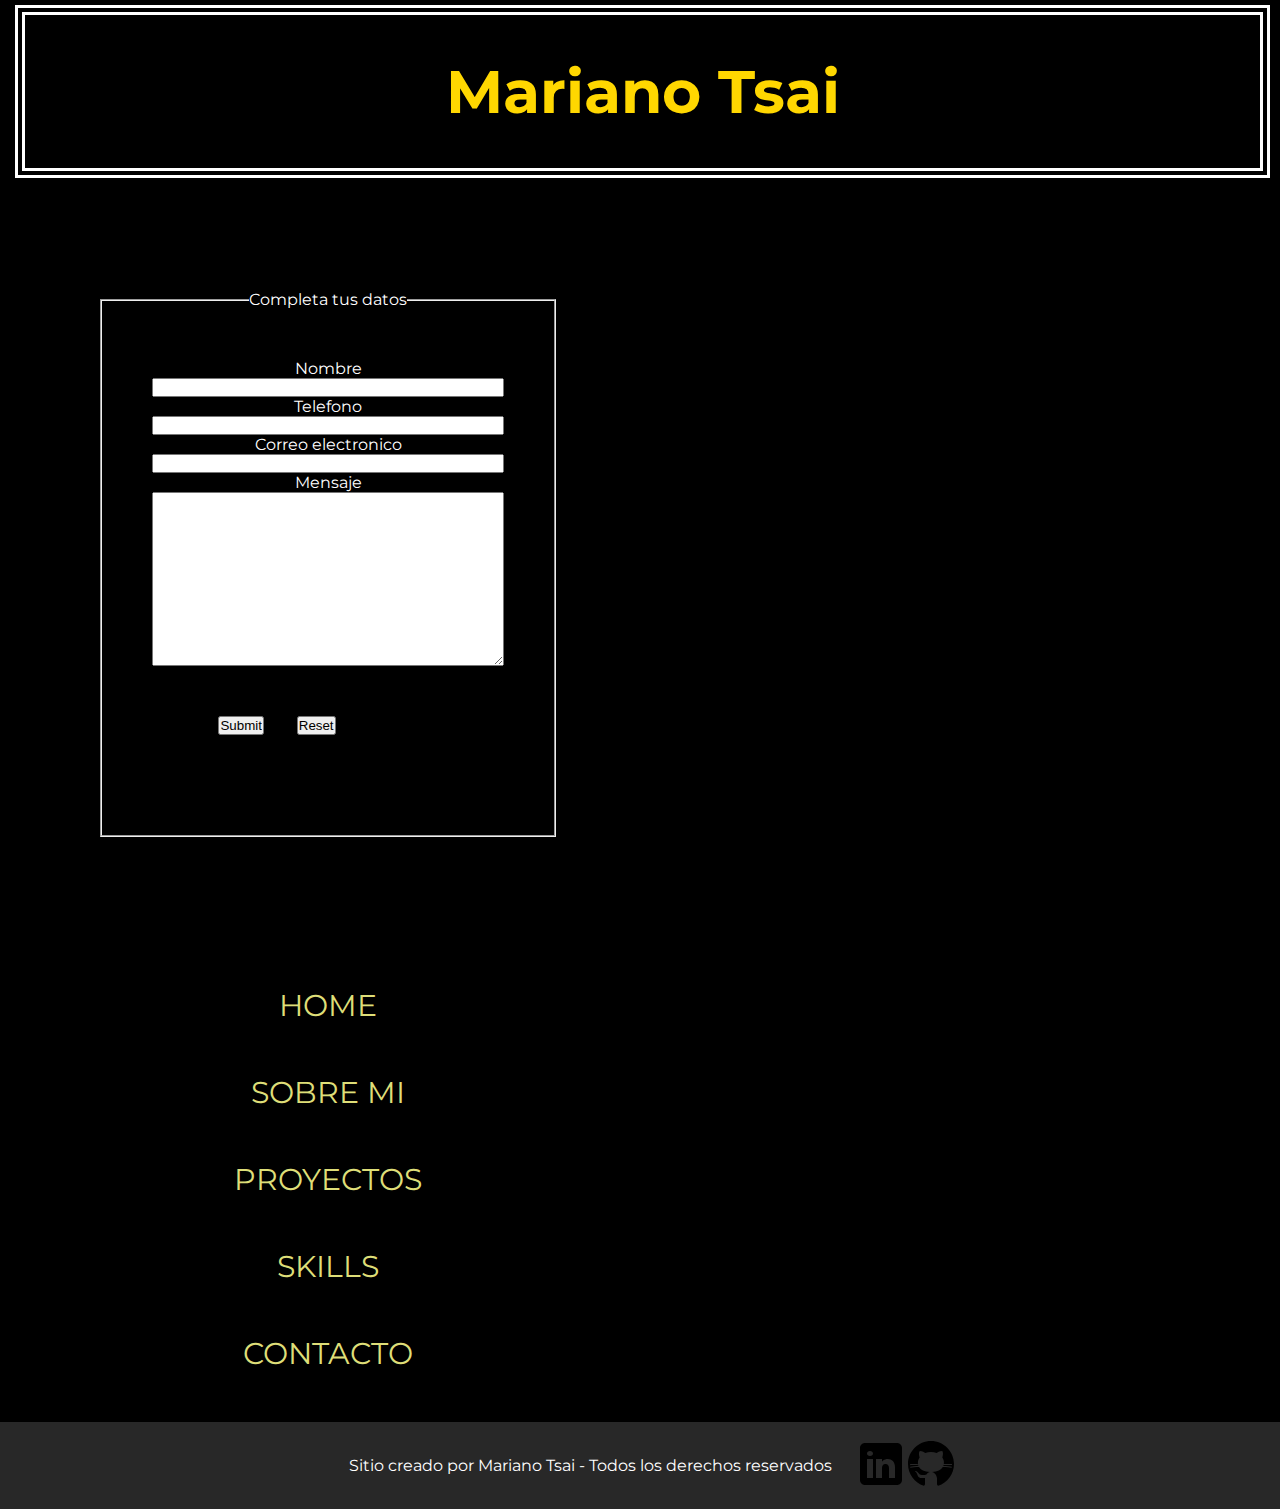
==== section/contacto.html @ 2054f25d "Subida proyecto portfolio" ====
<!DOCTYPE html>
<html lang="es">

<head>
    <meta charset="UTF-8" />
    <meta http-equiv="X-UA-Compatible" content="IE=edge" />
    <meta name="viewport" content="width=device-width, initial-scale=1.0" />
    <title>Portfolio Mariano Tsai</title>
    <link rel="stylesheet" href="../css/style.css" />
</head>

<body>
    <a href="../index.html"><h1>Mariano Tsai</h1></a>
    <header>
        <div class="grids">
        <form>
            <fieldset class="formulario">
                <legend>Completa tus datos</legend>
                <label for="nombre">Nombre </label> 
                <input type="text" id="nombre"> 
                <label for="telefono">Telefono</label>
                <input type="number" id="number">
                <label for="">Correo electronico</label>
                <input type="email">
                <label for="Mensaje">Mensaje</label>
                <textarea type="text" id="text"></textarea>
                <div class ="formularioBttn">
                    <input type="submit">
                    <input type="reset">
                </div>
            </fieldset>
        </form>
        <nav>
            <ul>
                <li>
                    <a href="../index.html">HOME</a>
                </li>

                <li>
                    <a href="sobreMi.html">SOBRE MI</a>
                </li>

                <li>
                    <a href="proyectos.html">PROYECTOS</a>
                </li>

                <li>
                    <a href="skills.html">SKILLS</a>
                </li>

                <li>
                    <a href="contacto.html">CONTACTO </a>
                </li>
            </ul>
        </nav>
    </header>
    <footer>
        <div class="redes">
            <p>Sitio creado por Mariano Tsai - Todos los derechos reservados</p>
            <a href="https://www.linkedin.com/in/marianotsai/"><img src="../img/linkedin.svg" alt="linkedin" /></a>
            <a href="https://github.com/tsaicruz"><img src="../img/github.svg" alt="github" /></a>
        </div>
    </footer>
</body>

</html>
---- css/style.css ----
@import url('https://fonts.googleapis.com/css2?family=Montserrat:wght@100&display=swap');

* {
  margin: 0;
  padding: 0;
}

body {
  background-color: black;
  font-family: 'Montserrat', sans-serif;

}

.h1{
  grid-area: h1;
  
}

nav{
  grid-area: nav;
}

.imagen{
  grid-area: imagen1;
}

footer{
  grid-area: footer;
}


.grids{
  background-color: black;
  display: grid;
  text-align: center;
  grid-template-columns: 1fr;
  grid-template-areas:
  "h1"
  "imagen1"
  "nav"
  "footer" ; 
}

h1{
  background-color: black;
  color: rgb(255, 255, 255);
  padding: 1.5em;
  font-size: 3em;
  border: 1px double white;
}

a{
 color: white;
 list-style-type: none;
 text-decoration: none;

}
p {
  color: white;
  padding: 1.5em;
  text-align: center;
}

footer{
  padding:0;
  background-color: rgba(66, 66, 66, 0.666);
}

.parrafofooter{
  color: black;
  font-weight: bolder;
}

.redes{
  display: flex;
  flex-direction: column;
  justify-content: center;
  align-items: center;
}

.foto1{ 
  height: 200px;
  width: 300px;
}

.foto2{ 
  height: 200px;
  width: 300px;
}

.foto3{ 
  height: 200px;
  width: 300px;
}

.foto4{ 
  height: 200px;
  width: 300px;
}

.foto5{ 
  height: 200px;
  width: 300px;
}


.fotos {
  display: grid;
  grid-template-columns: 1fr;
  text-align: center;
  padding: 10px;
}

.navproyectos{
  text-align: center;
}

.formulario {
  display: flex;
  flex-direction: column;
  align-items:center;
}

legend{
  color: white;
}


.formularioBttn {

  width: 150px;
  display: flex;
  flex-direction: row;
  align-items: center;
  justify-content: space-around;
  padding: 50px;

}
label{
  color: white;
}

#text {
  min-width: 166px;
  max-width: 170px;
  min-height: 172px;

} 

@media (min-width:500px){

  footer { 
    display: grid;
    grid-template-columns: 2fr;

  }

  .redes{
    display: flex;
    flex-direction: row;
    justify-content: center;
    align-items: center;
  }

}



@media (min-width:1000px) {

  .grids {
    display: grid;
    grid-template-columns: 1fr 1fr;
    
  }


  h1 {
  color: gold;
  text-align: center;
  padding: 40px;
  margin: 5px 10px 12px 15px;
  border: 10px double white;
  font-size: 60px;}

  

header {
  color: goldenrod;
  display: flex;
  justify-content: space-around;
  flex-direction: row-reverse;
  align-items: center;
}

li {
  list-style-type: none;
  margin: 50px;
}

a {
  text-decoration: none;
  color: rgb(222, 222, 120);
}

footer {
  color: rgb(222, 222, 120);
  background-color: rgba(128, 128, 128, 0.313);
  padding: 10px;
  margin-bottom: 0;
  /* margin boottom simepre 0 */
}

p {
  color: white;

}

.row {
  display: flex;
  flex-direction: row;
  align-items: center;
  justify-content: space-evenly;
  padding: 60px;
}

.col {
  padding: 10px;
}

.redes {
  display: flex;
  flex-direction: row;
  justify-content: center;
  align-items: center;
}


.logos {
  display: flex;
  flex-direction: row;
  justify-content: space-around;
  width: 500px;
  height: 400px;
  margin: 100px;
  padding: 100px;

}

fieldset {
  color: white;
  padding: 50px;
}

.formulario {
  display: flex;
  flex-direction: column;
  align-items: stretch;
}

.formularioBttn {

  width: 150px;
  display: flex;
  flex-direction: row;
  align-items: center;
  justify-content: space-around;
  padding: 50px;
}

form {
  padding: 100px;
}


nav {
  font-size: 30px;
}

.fotos {
  display: flex;
  flex-direction: row;
  flex-wrap: wrap;
  justify-content: space-around;
  width: 1200px;
  margin: 100px;
  font-size: 20px;
  padding-bottom: 100px;
}

#text {
  min-width: 350px;
  max-width: 350px;
  min-height: 172px;

} 






}
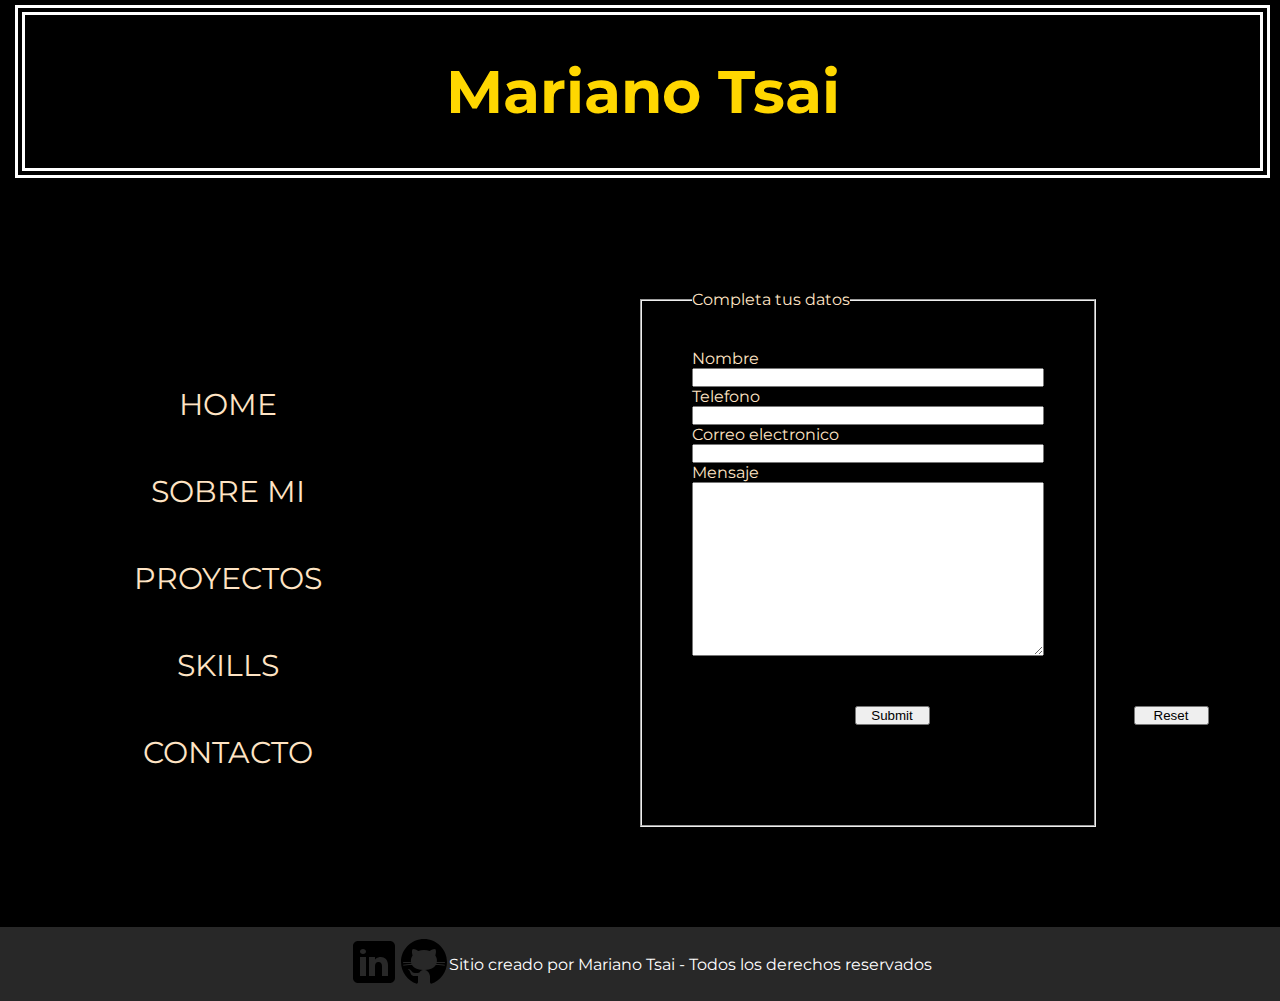
==== commit e486816a: "Proyecto completo" ====
--- a/section/contacto.html
+++ b/section/contacto.html
@@ -5,14 +5,13 @@
     <meta charset="UTF-8" />
     <meta http-equiv="X-UA-Compatible" content="IE=edge" />
     <meta name="viewport" content="width=device-width, initial-scale=1.0" />
-    <title>Portfolio Mariano Tsai</title>
+    <title>Portfolio Mariano Tsai</title>    
     <link rel="stylesheet" href="../css/style.css" />
 </head>
 
 <body>
     <a href="../index.html"><h1>Mariano Tsai</h1></a>
-    <header>
-        <div class="grids">
+    <header>       
         <form>
             <fieldset class="formulario">
                 <legend>Completa tus datos</legend>
@@ -21,17 +20,16 @@
                 <label for="telefono">Telefono</label>
                 <input type="number" id="number">
                 <label for="">Correo electronico</label>
-                <input type="email">
+                <input type="email" id="email">
                 <label for="Mensaje">Mensaje</label>
                 <textarea type="text" id="text"></textarea>
                 <div class ="formularioBttn">
-                    <input type="submit">
-                    <input type="reset">
-                </div>
+                    <input type="submit" id="sub">
+                    <input type="reset" id="res">             
             </fieldset>
         </form>
         <nav>
-            <ul>
+            <ul class="list-unstyled">
                 <li>
                     <a href="../index.html">HOME</a>
                 </li>
@@ -56,9 +54,9 @@
     </header>
     <footer>
         <div class="redes">
-            <p>Sitio creado por Mariano Tsai - Todos los derechos reservados</p>
             <a href="https://www.linkedin.com/in/marianotsai/"><img src="../img/linkedin.svg" alt="linkedin" /></a>
             <a href="https://github.com/tsaicruz"><img src="../img/github.svg" alt="github" /></a>
+            <p>Sitio creado por Mariano Tsai - Todos los derechos reservados</p>
         </div>
     </footer>
 </body>
--- a/css/style.css
+++ b/css/style.css
@@ -8,172 +8,250 @@
 body {
   background-color: black;
   font-family: 'Montserrat', sans-serif;
-
-}
-
-.h1{
-  grid-area: h1;
-  
+  display: flex;
+  flex-direction: column;
+  min-height: 100vh;
+}
+
+header{
+  display: flex;
+  flex-direction: column;
+  justify-content: center;
+}
+
+h1{
+  display: flex;
+  justify-content: center;
+  border: 1px double white;
+  color: bisque;
+  
+}
+
+nav ul li a{
+  list-style-type: none;
+  color: bisque;
+  text-decoration: none;
+  display: flex;
+  justify-content: center;
+}
+
+footer {
+  color: bisque;
+  background-color: gray;
+  padding: 1em;
+  margin-bottom: 0%;
+  margin-top: 1.5em;
+}
+
+
+.imagen1 {
+  width: 100%;
+  height: 100%;
+  display: grid;
+  justify-content: center;
+}
+
+/* Declaro nombre de las areas para la grilla del index */
+
+header {
+  grid-area: header;
 }
 
 nav{
   grid-area: nav;
 }
 
-.imagen{
-  grid-area: imagen1;
-}
-
 footer{
   grid-area: footer;
 }
 
-
-.grids{
+.grids {
+  grid-template-areas: 
+  "header"
+  "nav"
+  "footer";
+}
+
+/* Propiedades para section sobremi */ 
+
+.imagenSobreMi {
+  width: 70%;
+  height: 70%;
+  display: grid;
+  justify-content: center;
+}
+
+.parrafoSobreMi {
+  color: beige;
+  padding-top: 2em;
+  padding-bottom: 2em;
+  margin: 15px;
+}
+
+/* propiedaes para la section de proyectos*/
+
+.foto1, .foto2, .foto3, .foto4, .foto5{ 
+    height: 100%;
+    width: 100%;   
+  
+}
+
+.fotos {
+  display: grid;
+  justify-items: center;
+  align-items: center;
+  gap: 2em; 
+  margin-top: 50px;
+}
+
+p {
+  color: beige;
+  gap: 2em;
+  text-align: center;
+
+}
+
+nav {
+  margin-top: 30px;
+  padding-top: 10px;
+}
+
+
+/* propiedades para la section de skills */
+
+.logoHtml, .logoCss, .logoJava, .logoMysql {
+  width: 75%;
+  height: 75%;
+}
+
+.logos {
+  display: grid;
+  flex-direction: column;
+  justify-content: center;
+}
+
+.formulario {
+  display: flex;
+  flex-direction: column;
+  align-items:center;
+  color: bisque;
+  padding-top: 40px;
+}
+
+
+/*propiedades para la section de contacto */
+
+form {
+  padding: 2%;
+}
+
+
+.formularioBttn {
+  width: 15em;
+  display: flex;
+  flex-direction: row;
+  align-items: center;
+  justify-content: space-around;
+  padding: 5em;
+}
+
+#text {
+  min-width: 40%;
+  max-width: 40%;
+  min-height: 172px;
+} 
+
+
+
+@media (min-width:500px){
+
+  .foto1{ 
+    height: 200px;
+    width: 300px;
+    border: 3px solid white;   
+
+  }
+  
+  .foto2{ 
+    height: 200px;
+    width: 300px;
+    border: 3px solid white;
+  }
+  
+  .foto3{ 
+    height: 200px;
+    width: 300px;
+    border: 3px solid white;
+  }
+  
+  .foto4{ 
+    height: 200px;
+    width: 300px;
+    border: 3px solid white;
+  }
+  
+  .foto5{ 
+    height: 200px;
+    width: 300px;
+    border: 3px solid white;
+  }
+
+  .fondo1, .fondo2, .fondo3, .fondo4, .fondo5{
+    background-color: rgba(255, 228, 196, 0.521);
+    margin: 10px;
+    padding: 10px;
+  }
+
+  .imagenSobreMi{
+    width: 70%;
+    height: 70%;
+  }
+  #text {
+    min-width: 24%;
+    max-width: 47%;
+    min-height: 163px;
+  }
+
+}
+@media (min-width:768px){
+
+body {
   background-color: black;
-  display: grid;
-  text-align: center;
-  grid-template-columns: 1fr;
-  grid-template-areas:
-  "h1"
-  "imagen1"
-  "nav"
-  "footer" ; 
-}
-
-h1{
-  background-color: black;
-  color: rgb(255, 255, 255);
-  padding: 1.5em;
-  font-size: 3em;
-  border: 1px double white;
-}
-
-a{
- color: white;
- list-style-type: none;
- text-decoration: none;
-
-}
-p {
-  color: white;
-  padding: 1.5em;
-  text-align: center;
+  font-family: 'Montserrat', sans-serif;
+  display: flex;
+  flex-direction: column;
+  
+
 }
 
 footer{
-  padding:0;
-  background-color: rgba(66, 66, 66, 0.666);
-}
-
-.parrafofooter{
-  color: black;
-  font-weight: bolder;
-}
-
-.redes{
-  display: flex;
-  flex-direction: column;
-  justify-content: center;
-  align-items: center;
-}
-
-.foto1{ 
-  height: 200px;
-  width: 300px;
-}
-
-.foto2{ 
-  height: 200px;
-  width: 300px;
-}
-
-.foto3{ 
-  height: 200px;
-  width: 300px;
-}
-
-.foto4{ 
-  height: 200px;
-  width: 300px;
-}
-
-.foto5{ 
-  height: 200px;
-  width: 300px;
-}
-
-
-.fotos {
-  display: grid;
-  grid-template-columns: 1fr;
-  text-align: center;
-  padding: 10px;
-}
-
-.navproyectos{
-  text-align: center;
-}
-
-.formulario {
-  display: flex;
-  flex-direction: column;
-  align-items:center;
-}
-
-legend{
-  color: white;
-}
-
-
-.formularioBttn {
-
-  width: 150px;
-  display: flex;
-  flex-direction: row;
-  align-items: center;
-  justify-content: space-around;
-  padding: 50px;
-
-}
-label{
-  color: white;
+  padding: 0%;
+  margin: 0%;
+  min-height: 0px;
+}
+.logos {
+  display: grid;
+  grid-template-columns: 1fr 1fr;
+  width: 500px;
+  height: 400px;
+  margin: 100px;
+  padding: 100px;
+  gap: 70px;
+
 }
 
 #text {
-  min-width: 166px;
-  max-width: 170px;
-  min-height: 172px;
-
-} 
-
-@media (min-width:500px){
-
-  footer { 
-    display: grid;
-    grid-template-columns: 2fr;
-
-  }
-
-  .redes{
-    display: flex;
-    flex-direction: row;
-    justify-content: center;
-    align-items: center;
-  }
-
-}
-
-
-
-@media (min-width:1000px) {
-
-  .grids {
-    display: grid;
-    grid-template-columns: 1fr 1fr;
-    
-  }
-
+  min-width: 24%;
+  max-width: 47%;
+  min-height: 163px;
+}
+
+
+}
+
+
+
+@media (min-width:900px) {
 
   h1 {
   color: gold;
@@ -207,8 +285,7 @@
   color: rgb(222, 222, 120);
   background-color: rgba(128, 128, 128, 0.313);
   padding: 10px;
-  margin-bottom: 0;
-  /* margin boottom simepre 0 */
+  margin-bottom: 0;                  
 }
 
 p {
@@ -237,14 +314,53 @@
 
 
 .logos {
-  display: flex;
-  flex-direction: row;
-  justify-content: space-around;
+  display: grid;
+  grid-template-columns: 1fr 1fr;
   width: 500px;
   height: 400px;
   margin: 100px;
   padding: 100px;
-
+  gap: 70px;
+
+}
+
+.foto1{ 
+  height: 200px;
+  width: 300px;
+}
+
+.foto2{ 
+  height: 200px;
+  width: 300px;
+}
+
+.foto3{ 
+  height: 200px;
+  width: 300px;
+}
+
+.foto4{ 
+  height: 200px;
+  width: 300px;
+}
+
+.foto5{ 
+  height: 200px;
+  width: 300px;
+}
+
+.fondo1, .fondo2, .fondo3, .fondo4, .fondo5{
+  padding: 0%;
+  margin: 0%;
+  background-color: none;
+  
+}
+
+.fotos {
+  display: flex;
+  flex-direction: row;
+  flex-wrap: wrap;
+  justify-content: space-around;
 }
 
 fieldset {
@@ -277,16 +393,6 @@
   font-size: 30px;
 }
 
-.fotos {
-  display: flex;
-  flex-direction: row;
-  flex-wrap: wrap;
-  justify-content: space-around;
-  width: 1200px;
-  margin: 100px;
-  font-size: 20px;
-  padding-bottom: 100px;
-}
 
 #text {
   min-width: 350px;
@@ -296,10 +402,60 @@
 } 
 
 
-
-
-
-
-}
-
-
+.logoHtml, .logoCss, .logoJava, .logoMysql{
+  width: 200px;
+  height: 200px;
+}
+
+.imagenSobreMi{
+  width: 40%;
+  height: 40%;
+}
+
+.box:hover{
+  transform: scale(2);
+}
+
+.logoHtml,
+.logoCss,
+.logoJava,
+.logoMysql{  
+  transition-property: all;
+  transition-duration: 3s;
+
+}
+
+.imagen1 {
+  width: 30%;
+  height: 30%;
+}
+
+.titleProyectos {
+  font-size: 100px;
+}
+
+.footerSite{
+  font-size: 1.5em;
+}
+
+.proyectosnav{
+
+  font-size: 40px;
+}
+
+
+#sub{
+  min-width: 50%;
+  margin-left: 75%;
+  margin-right: 136%;
+  
+  
+}
+
+#res{
+  min-width: 50%;
+  margin-right: 10%;
+
+}
+
+}
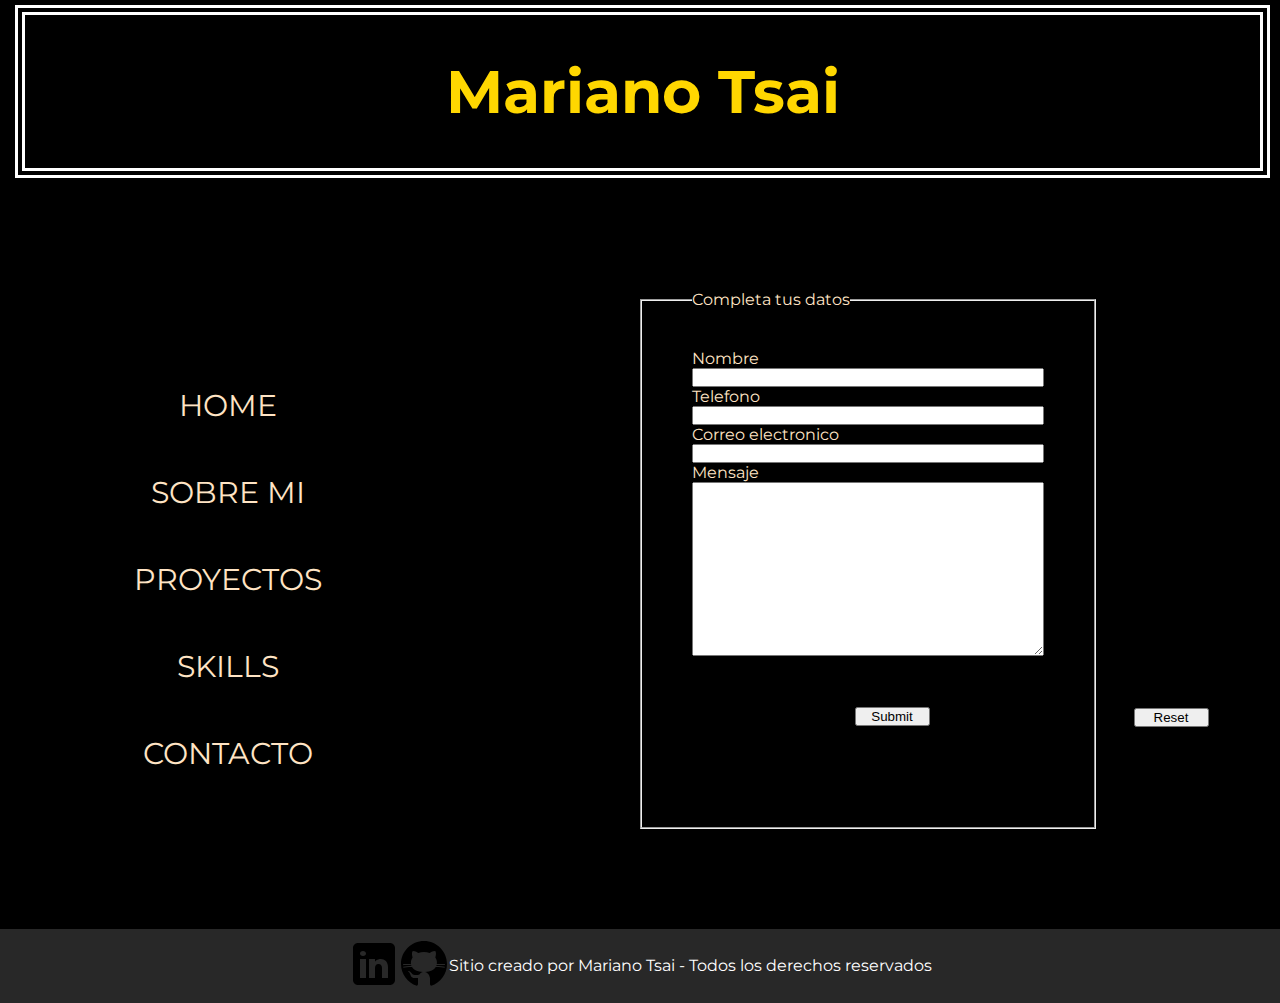
==== commit ba08f05e: "Agregue icon y saque informacion y la traslade a otro lado" ====
--- a/section/contacto.html
+++ b/section/contacto.html
@@ -5,8 +5,11 @@
     <meta charset="UTF-8" />
     <meta http-equiv="X-UA-Compatible" content="IE=edge" />
     <meta name="viewport" content="width=device-width, initial-scale=1.0" />
-    <title>Portfolio Mariano Tsai</title>    
+    <meta name="description" content="Enlace de contacto por si te gusta mi trabajo">
+    <title>Mariano Tsai - Contacto</title>    
+    <link rel="icon" type="image/png" sizes="32x32" href="../img/favicon-32x32.png">
     <link rel="stylesheet" href="../css/style.css" />
+
 </head>
 
 <body>
--- a/css/style.css
+++ b/css/style.css
@@ -1,33 +1,36 @@
-@import url('https://fonts.googleapis.com/css2?family=Montserrat:wght@100&display=swap');
-
+@import url("https://fonts.googleapis.com/css2?family=Montserrat:wght@100&display=swap");
 * {
   margin: 0;
   padding: 0;
 }
 
+* {
+  margin: 0;
+  padding: 0;
+}
+
 body {
   background-color: black;
-  font-family: 'Montserrat', sans-serif;
+  font-family: "Montserrat", sans-serif;
   display: flex;
   flex-direction: column;
   min-height: 100vh;
 }
 
-header{
+header {
   display: flex;
   flex-direction: column;
   justify-content: center;
 }
 
-h1{
+h1 {
   display: flex;
   justify-content: center;
   border: 1px double white;
   color: bisque;
-  
-}
-
-nav ul li a{
+}
+
+nav ul li a {
   list-style-type: none;
   color: bisque;
   text-decoration: none;
@@ -43,7 +46,6 @@
   margin-top: 1.5em;
 }
 
-
 .imagen1 {
   width: 100%;
   height: 100%;
@@ -52,28 +54,23 @@
 }
 
 /* Declaro nombre de las areas para la grilla del index */
-
 header {
   grid-area: header;
 }
 
-nav{
+nav {
   grid-area: nav;
 }
 
-footer{
+footer {
   grid-area: footer;
 }
 
 .grids {
-  grid-template-areas: 
-  "header"
-  "nav"
-  "footer";
-}
-
-/* Propiedades para section sobremi */ 
-
+  grid-template-areas: "header" "nav" "footer";
+}
+
+/* Propiedades para section sobremi */
 .imagenSobreMi {
   width: 70%;
   height: 70%;
@@ -89,18 +86,16 @@
 }
 
 /* propiedaes para la section de proyectos*/
-
-.foto1, .foto2, .foto3, .foto4, .foto5{ 
-    height: 100%;
-    width: 100%;   
-  
+.foto1, .foto2, .foto3, .foto4, .foto5 {
+  height: 100%;
+  width: 100%;
 }
 
 .fotos {
   display: grid;
   justify-items: center;
   align-items: center;
-  gap: 2em; 
+  gap: 2em;
   margin-top: 50px;
 }
 
@@ -108,7 +103,6 @@
   color: beige;
   gap: 2em;
   text-align: center;
-
 }
 
 nav {
@@ -116,9 +110,7 @@
   padding-top: 10px;
 }
 
-
 /* propiedades para la section de skills */
-
 .logoHtml, .logoCss, .logoJava, .logoMysql {
   width: 75%;
   height: 75%;
@@ -133,18 +125,15 @@
 .formulario {
   display: flex;
   flex-direction: column;
-  align-items:center;
+  align-items: center;
   color: bisque;
   padding-top: 40px;
 }
 
-
 /*propiedades para la section de contacto */
-
 form {
   padding: 2%;
 }
-
 
 .formularioBttn {
   width: 15em;
@@ -159,50 +148,40 @@
   min-width: 40%;
   max-width: 40%;
   min-height: 172px;
-} 
-
-
-
-@media (min-width:500px){
-
-  .foto1{ 
-    height: 200px;
-    width: 300px;
-    border: 3px solid white;   
-
-  }
-  
-  .foto2{ 
-    height: 200px;
-    width: 300px;
-    border: 3px solid white;
-  }
-  
-  .foto3{ 
-    height: 200px;
-    width: 300px;
-    border: 3px solid white;
-  }
-  
-  .foto4{ 
-    height: 200px;
-    width: 300px;
-    border: 3px solid white;
-  }
-  
-  .foto5{ 
-    height: 200px;
-    width: 300px;
-    border: 3px solid white;
-  }
-
-  .fondo1, .fondo2, .fondo3, .fondo4, .fondo5{
+}
+
+@media (min-width: 500px) {
+  .foto1 {
+    height: 200px;
+    width: 300px;
+    border: 3px solid white;
+  }
+  .foto2 {
+    height: 200px;
+    width: 300px;
+    border: 3px solid white;
+  }
+  .foto3 {
+    height: 200px;
+    width: 300px;
+    border: 3px solid white;
+  }
+  .foto4 {
+    height: 200px;
+    width: 300px;
+    border: 3px solid white;
+  }
+  .foto5 {
+    height: 200px;
+    width: 300px;
+    border: 3px solid white;
+  }
+  .fondo1, .fondo2, .fondo3, .fondo4, .fondo5 {
     background-color: rgba(255, 228, 196, 0.521);
     margin: 10px;
     padding: 10px;
   }
-
-  .imagenSobreMi{
+  .imagenSobreMi {
     width: 70%;
     height: 70%;
   }
@@ -211,251 +190,190 @@
     max-width: 47%;
     min-height: 163px;
   }
-
-}
-@media (min-width:768px){
-
-body {
-  background-color: black;
-  font-family: 'Montserrat', sans-serif;
-  display: flex;
-  flex-direction: column;
-  
-
-}
-
-footer{
-  padding: 0%;
-  margin: 0%;
-  min-height: 0px;
-}
-.logos {
-  display: grid;
-  grid-template-columns: 1fr 1fr;
-  width: 500px;
-  height: 400px;
-  margin: 100px;
-  padding: 100px;
-  gap: 70px;
-
-}
-
-#text {
-  min-width: 24%;
-  max-width: 47%;
-  min-height: 163px;
-}
-
-
-}
-
-
-
-@media (min-width:900px) {
-
+}
+@media (min-width: 768px) {
+  body {
+    background-color: black;
+    font-family: "Montserrat", sans-serif;
+    display: flex;
+    flex-direction: column;
+  }
+  footer {
+    padding: 0%;
+    margin: 0%;
+    min-height: 0px;
+  }
+  .logos {
+    display: grid;
+    grid-template-columns: 1fr 1fr;
+    width: 500px;
+    height: 400px;
+    margin: 100px;
+    padding: 100px;
+    gap: 70px;
+  }
+  #text {
+    min-width: 24%;
+    max-width: 47%;
+    min-height: 163px;
+  }
+}
+@media (min-width: 900px) {
   h1 {
-  color: gold;
-  text-align: center;
-  padding: 40px;
-  margin: 5px 10px 12px 15px;
-  border: 10px double white;
-  font-size: 60px;}
-
-  
-
-header {
-  color: goldenrod;
-  display: flex;
-  justify-content: space-around;
-  flex-direction: row-reverse;
-  align-items: center;
-}
-
-li {
-  list-style-type: none;
-  margin: 50px;
-}
-
-a {
-  text-decoration: none;
-  color: rgb(222, 222, 120);
-}
-
-footer {
-  color: rgb(222, 222, 120);
-  background-color: rgba(128, 128, 128, 0.313);
-  padding: 10px;
-  margin-bottom: 0;                  
-}
-
-p {
-  color: white;
-
-}
-
-.row {
-  display: flex;
-  flex-direction: row;
-  align-items: center;
-  justify-content: space-evenly;
-  padding: 60px;
-}
-
-.col {
-  padding: 10px;
-}
-
-.redes {
-  display: flex;
-  flex-direction: row;
-  justify-content: center;
-  align-items: center;
-}
-
-
-.logos {
-  display: grid;
-  grid-template-columns: 1fr 1fr;
-  width: 500px;
-  height: 400px;
-  margin: 100px;
-  padding: 100px;
-  gap: 70px;
-
-}
-
-.foto1{ 
-  height: 200px;
-  width: 300px;
-}
-
-.foto2{ 
-  height: 200px;
-  width: 300px;
-}
-
-.foto3{ 
-  height: 200px;
-  width: 300px;
-}
-
-.foto4{ 
-  height: 200px;
-  width: 300px;
-}
-
-.foto5{ 
-  height: 200px;
-  width: 300px;
-}
-
-.fondo1, .fondo2, .fondo3, .fondo4, .fondo5{
-  padding: 0%;
-  margin: 0%;
-  background-color: none;
-  
-}
-
-.fotos {
-  display: flex;
-  flex-direction: row;
-  flex-wrap: wrap;
-  justify-content: space-around;
-}
-
-fieldset {
-  color: white;
-  padding: 50px;
-}
-
-.formulario {
-  display: flex;
-  flex-direction: column;
-  align-items: stretch;
-}
-
-.formularioBttn {
-
-  width: 150px;
-  display: flex;
-  flex-direction: row;
-  align-items: center;
-  justify-content: space-around;
-  padding: 50px;
-}
-
-form {
-  padding: 100px;
-}
-
-
-nav {
-  font-size: 30px;
-}
-
-
-#text {
-  min-width: 350px;
-  max-width: 350px;
-  min-height: 172px;
-
-} 
-
-
-.logoHtml, .logoCss, .logoJava, .logoMysql{
-  width: 200px;
-  height: 200px;
-}
-
-.imagenSobreMi{
-  width: 40%;
-  height: 40%;
-}
-
-.box:hover{
-  transform: scale(2);
-}
-
-.logoHtml,
+    color: gold;
+    text-align: center;
+    padding: 40px;
+    margin: 5px 10px 12px 15px;
+    border: 10px double white;
+    font-size: 60px;
+  }
+  header {
+    color: goldenrod;
+    display: flex;
+    justify-content: space-around;
+    flex-direction: row-reverse;
+    align-items: center;
+  }
+  li {
+    list-style-type: none;
+    margin: 50px;
+  }
+  a {
+    text-decoration: none;
+    color: rgb(222, 222, 120);
+  }
+  footer {
+    color: rgb(222, 222, 120);
+    background-color: rgba(128, 128, 128, 0.313);
+    padding: 10px;
+    margin-bottom: 0;
+  }
+  p {
+    color: white;
+  }
+  .row {
+    display: flex;
+    flex-direction: row;
+    align-items: center;
+    justify-content: space-evenly;
+    padding: 60px;
+  }
+  .col {
+    padding: 10px;
+  }
+  .redes {
+    display: flex;
+    flex-direction: row;
+    justify-content: center;
+    align-items: center;
+  }
+  .logos {
+    display: grid;
+    grid-template-columns: 1fr 1fr;
+    width: 500px;
+    height: 400px;
+    margin: 100px;
+    padding: 100px;
+    gap: 70px;
+  }
+  .foto1 {
+    height: 200px;
+    width: 300px;
+  }
+  .foto2 {
+    height: 200px;
+    width: 300px;
+  }
+  .foto3 {
+    height: 200px;
+    width: 300px;
+  }
+  .foto4 {
+    height: 200px;
+    width: 300px;
+  }
+  .foto5 {
+    height: 200px;
+    width: 300px;
+  }
+  .fondo1, .fondo2, .fondo3, .fondo4, .fondo5 {
+    padding: 0%;
+    margin: 0%;
+    background-color: none;
+  }
+  .fotos {
+    display: flex;
+    flex-direction: row;
+    flex-wrap: wrap;
+    justify-content: space-around;
+  }
+  fieldset {
+    color: white;
+    padding: 50px;
+  }
+  .formulario {
+    display: flex;
+    flex-direction: column;
+    align-items: stretch;
+  }
+  .formularioBttn {
+    width: 150px;
+    display: flex;
+    flex-direction: row;
+    align-items: center;
+    justify-content: space-around;
+    padding: 50px;
+  }
+  form {
+    padding: 100px;
+  }
+  nav {
+    font-size: 30px;
+  }
+  #text {
+    min-width: 350px;
+    max-width: 350px;
+    min-height: 172px;
+  }
+  .logoHtml, .logoCss, .logoJava, .logoMysql {
+    width: 200px;
+    height: 200px;
+  }
+  .imagenSobreMi {
+    width: 40%;
+    height: 40%;
+  }
+  .box:hover {
+    transform: scale(2);
+  }
+  .logoHtml,
 .logoCss,
 .logoJava,
-.logoMysql{  
-  transition-property: all;
-  transition-duration: 3s;
-
-}
-
-.imagen1 {
-  width: 30%;
-  height: 30%;
-}
-
-.titleProyectos {
-  font-size: 100px;
-}
-
-.footerSite{
-  font-size: 1.5em;
-}
-
-.proyectosnav{
-
-  font-size: 40px;
-}
-
-
-#sub{
-  min-width: 50%;
-  margin-left: 75%;
-  margin-right: 136%;
-  
-  
-}
-
-#res{
-  min-width: 50%;
-  margin-right: 10%;
-
-}
-
-}
+.logoMysql {
+    transition-property: all;
+    transition-duration: 3s;
+  }
+  .imagen1 {
+    width: 30%;
+    height: 30%;
+  }
+  .titleProyectos {
+    font-size: 100px;
+  }
+  .footerSite {
+    font-size: 1.5em;
+  }
+  .proyectosnav {
+    font-size: 40px;
+  }
+  #sub {
+    min-width: 50%;
+    margin-left: 75%;
+    margin-right: 136%;
+  }
+  #res {
+    min-width: 50%;
+    margin-right: 10%;
+    margin-top: 1%;
+  }
+}/*# sourceMappingURL=style.css.map */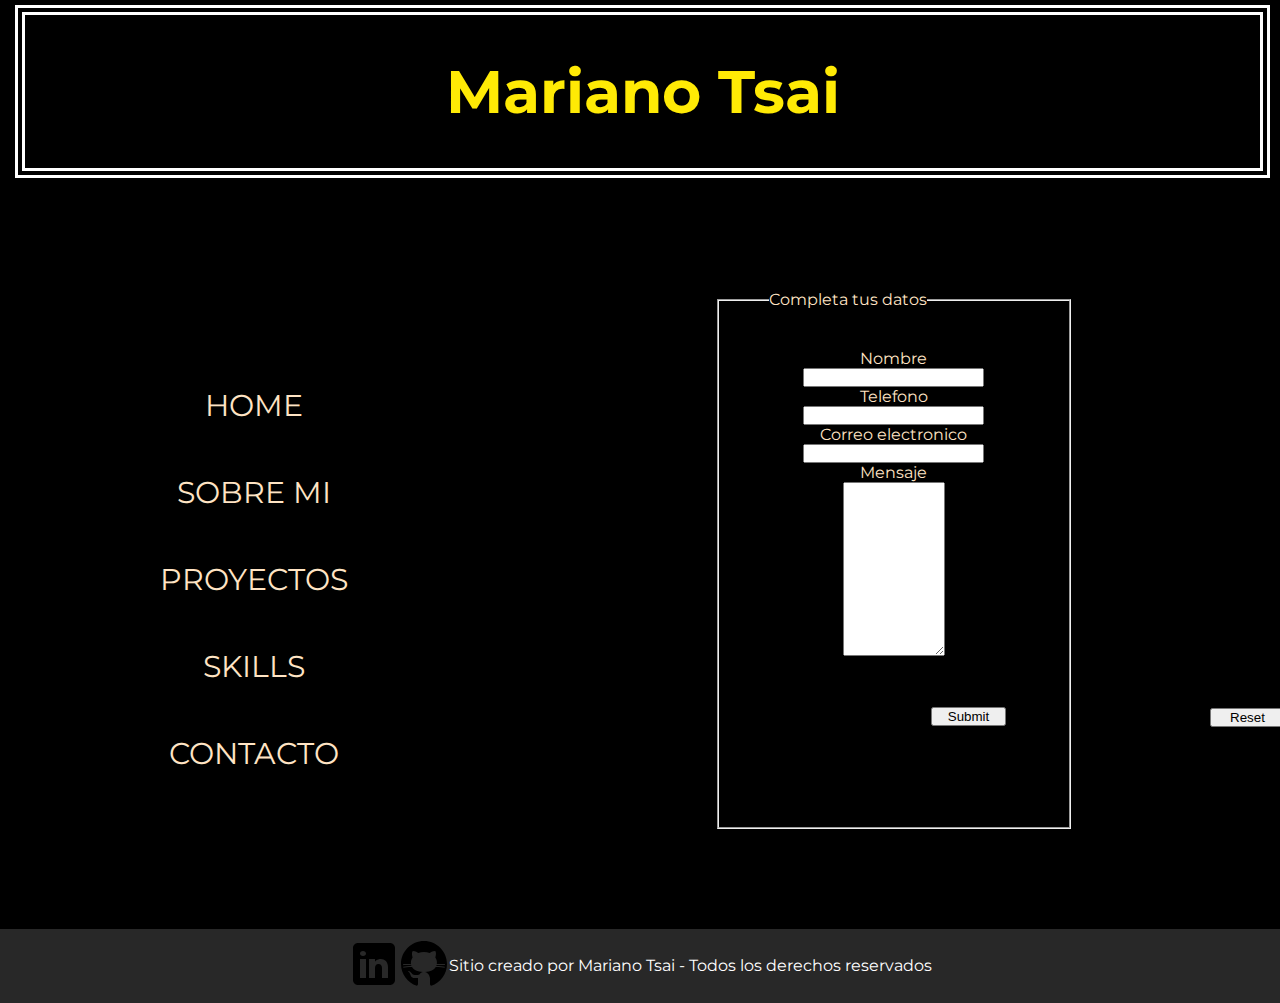
==== commit 89f05e15: "Agregamos el uso de mixin y extend" ====
--- a/section/contacto.html
+++ b/section/contacto.html
@@ -1,6 +1,6 @@
 <!DOCTYPE html>
 <html lang="es">
-
+<!-- agregar informacion para que baje el footer si o si una imagen con la ubicacion, -->
 <head>
     <meta charset="UTF-8" />
     <meta http-equiv="X-UA-Compatible" content="IE=edge" />
@@ -8,7 +8,7 @@
     <meta name="description" content="Enlace de contacto por si te gusta mi trabajo">
     <title>Mariano Tsai - Contacto</title>    
     <link rel="icon" type="image/png" sizes="32x32" href="../img/favicon-32x32.png">
-    <link rel="stylesheet" href="../css/style.css" />
+    <link rel="stylesheet" href="../estilos/style.css" />
 
 </head>
 
@@ -32,25 +32,19 @@
             </fieldset>
         </form>
         <nav>
-            <ul class="list-unstyled">
-                <li>
+            <ul class="list-unstyled" >
+                <li class="nav1 home">
                     <a href="../index.html">HOME</a>
+                <li class="sobreMi">
+                    <a href="./sobreMi.html">SOBRE MI</av>
+                <li  class= "proyectos">
+                    <a href="./proyectos.html">PROYECTOS</a>
                 </li>
-
-                <li>
-                    <a href="sobreMi.html">SOBRE MI</a>
+                <li class="skills">
+                    <a href="./skills.html">SKILLS</a>
                 </li>
-
-                <li>
-                    <a href="proyectos.html">PROYECTOS</a>
-                </li>
-
-                <li>
-                    <a href="skills.html">SKILLS</a>
-                </li>
-
-                <li>
-                    <a href="contacto.html">CONTACTO </a>
+                <li class="contacto">
+                    <a href="./contacto.html">CONTACTO </a>
                 </li>
             </ul>
         </nav>
--- a/estilos/style.css
+++ b/estilos/style.css
@@ -0,0 +1,337 @@
+@import url("https://fonts.googleapis.com/css2?family=Montserrat:wght@100&display=swap");
+@import url("https://fonts.googleapis.com/css2?family=Montserrat:wght@100&display=swap");
+* {
+  margin: 0;
+  padding: 0;
+}
+
+h1 {
+  display: flex;
+  justify-content: center;
+  border: 1px double white;
+  color: rgb(82, 192, 255);
+}
+
+footer {
+  color: bisque;
+  background-color: gray;
+  padding: 1em;
+  margin-bottom: 0%;
+  margin-top: 1.5em;
+}
+
+.imagen1 {
+  width: 100%;
+  height: 100%;
+  display: grid;
+  justify-content: center;
+}
+
+@media (min-width: 500px) {
+  h1 {
+    color: red;
+  }
+  li {
+    list-style-type: none;
+    margin: 50px;
+  }
+  a {
+    text-decoration: none;
+  }
+}
+@media (min-width: 768px) {
+  body {
+    background-color: black;
+    font-family: "Montserrat", sans-serif;
+    display: flex;
+    flex-direction: column;
+  }
+}
+@media (min-width: 900px) {
+  .imagen1 {
+    width: 30%;
+    height: 30%;
+  }
+  .footerSite {
+    font-size: 1.5em;
+  }
+  #sub {
+    min-width: 50%;
+    margin-left: 75%;
+    margin-right: 136%;
+  }
+  #res {
+    min-width: 50%;
+    margin-right: 10%;
+    margin-top: 1%;
+  }
+} /*# sourceMappingURL=style.css.map */
+/* Propiedades para section sobremi */
+.imagenSobreMi {
+  width: 70%;
+  height: 70%;
+  display: grid;
+  justify-content: center;
+}
+
+.parrafoSobreMi {
+  color: beige;
+  padding-top: 2em;
+  padding-bottom: 2em;
+  margin: 15px;
+}
+
+@media (min-width: 500px) {
+  .imagenSobreMi {
+    width: 70%;
+    height: 70%;
+  }
+}
+@media (min-width: 900px) {
+  .imagenSobreMi {
+    width: 40%;
+    height: 40%;
+  }
+}
+/*propiedades para la section de contacto */
+form {
+  padding: 2%;
+}
+
+.formularioBttn {
+  width: 15em;
+  display: flex;
+  flex-direction: row;
+  align-items: center;
+  justify-content: space-around;
+  padding: 5em;
+}
+
+#text {
+  min-width: 40%;
+  max-width: 40%;
+  min-height: 172px;
+}
+
+@media (min-width: 900px) {
+  fieldset {
+    color: white;
+    padding: 50px;
+  }
+  .formulario {
+    display: flex;
+    flex-direction: column;
+    align-items: stretch;
+  }
+  .formularioBttn {
+    width: 150px;
+    display: flex;
+    flex-direction: row;
+    align-items: center;
+    justify-content: space-around;
+    padding: 50px;
+  }
+  form {
+    padding: 100px;
+  }
+}
+/* propiedades para la section de skills */
+.logoHtml, .logoCss, .logoJava, .logoMysql {
+  width: 75%;
+  height: 75%;
+}
+
+.logos {
+  display: grid;
+  flex-direction: column;
+  justify-content: center;
+}
+
+.formulario {
+  display: flex;
+  flex-direction: column;
+  align-items: center;
+  color: bisque;
+  padding-top: 40px;
+}
+
+@media (min-width: 900px) {
+  .logoHtml, .logoCss, .logoJava, .logoMysql {
+    width: 200px;
+    height: 200px;
+  }
+  .box:hover {
+    transform: scale(2);
+  }
+  .logoHtml,
+.logoCss,
+.logoJava,
+.logoMysql {
+    transition-property: all;
+    transition-duration: 3s;
+  }
+}
+/* propiedaes para la section de proyectos*/
+.foto1, .foto2, .foto3, .foto4, .foto5 {
+  height: 100%;
+  width: 100%;
+}
+
+.fotos {
+  display: grid;
+  justify-items: center;
+  align-items: center;
+  gap: 2em;
+  margin-top: 50px;
+}
+
+p {
+  color: beige;
+  gap: 2em;
+  text-align: center;
+}
+
+nav {
+  margin-top: 30px;
+  padding-top: 10px;
+}
+
+@media (min-width: 900px) {
+  .fotos {
+    display: flex;
+    flex-direction: row;
+    flex-wrap: wrap;
+    justify-content: space-around;
+  }
+  .titleProyectos {
+    font-size: 100px;
+  }
+  .proyectosnav {
+    font-size: 40px;
+  }
+}
+* {
+  margin: 0;
+  padding: 0;
+}
+
+body {
+  background-color: rgb(0, 0, 0);
+  font-family: "Montserrat", sans-serif;
+  display: flex;
+  flex-direction: column;
+  min-height: 100vh;
+}
+
+header {
+  display: flex;
+  flex-direction: column;
+  justify-content: center;
+}
+
+header {
+  grid-area: header;
+}
+
+nav {
+  grid-area: nav;
+}
+
+footer {
+  grid-area: footer;
+}
+
+.grids {
+  grid-template-areas: "header" "nav" "footer";
+}
+
+footer {
+  padding: 0%;
+  margin: 0%;
+  min-height: 0px;
+}
+
+.logos {
+  display: grid;
+  grid-template-columns: 1fr 1fr;
+  height: 500px;
+  width: 400px;
+  margin: 100px;
+  padding: 100px;
+  gap: 70px;
+}
+
+nav ul li a {
+  list-style-type: none;
+  color: bisque;
+  text-decoration: none;
+  display: flex;
+  justify-content: center;
+}
+
+@media (min-width: 900px) {
+  h1 {
+    color: rgb(255, 234, 5);
+    text-align: center;
+    padding: 40px;
+    margin: 5px 10px 12px 15px;
+    border: 10px double white;
+    font-size: 60px;
+  }
+  header {
+    color: goldenrod;
+    display: flex;
+    justify-content: space-around;
+    flex-direction: row-reverse;
+    align-items: center;
+  }
+  li {
+    list-style-type: none;
+    margin: 50px;
+  }
+  a {
+    text-decoration: none;
+    color: rgb(255, 12, 12);
+  }
+  footer {
+    color: rgb(222, 222, 120);
+    background-color: rgba(128, 128, 128, 0.313);
+    padding: 10px;
+    margin-bottom: 0;
+  }
+  p {
+    color: white;
+  }
+  .row {
+    display: flex;
+    flex-direction: row;
+    align-items: center;
+    justify-content: space-evenly;
+    padding: 60px;
+  }
+  .col {
+    padding: 10px;
+  }
+  .redes {
+    display: flex;
+    flex-direction: row;
+    justify-content: center;
+    align-items: center;
+  }
+  .logos {
+    display: grid;
+    grid-template-columns: 1fr 1fr;
+    height: 500px;
+    width: 400px;
+    margin: 100px;
+    padding: 100px;
+    gap: 70px;
+  }
+  nav {
+    font-size: 30px;
+  }
+  .nav1:hover, .contacto:hover, .skills:hover, .proyectos:hover, .sobreMi:hover {
+    border: 1px solid white;
+    background-color: rgba(128, 128, 128, 0.4);
+  }
+}/*# sourceMappingURL=style.css.map */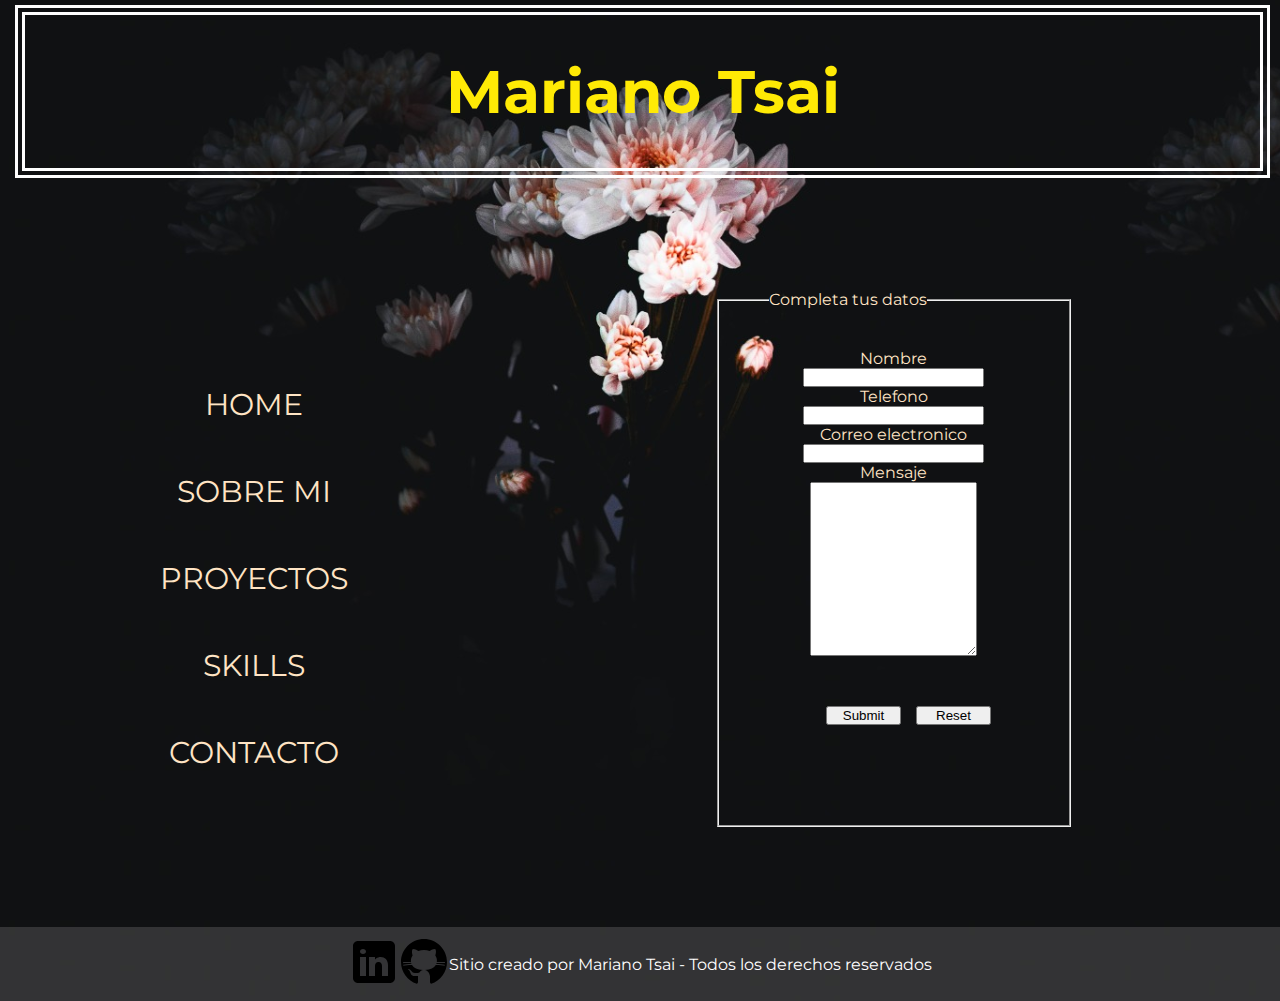
==== commit 626b0c5f: "Le agrego una imagen de fondo a contacto" ====
--- a/section/contacto.html
+++ b/section/contacto.html
@@ -12,7 +12,7 @@
 
 </head>
 
-<body>
+<body class="bodyfondo">
     <a href="../index.html"><h1>Mariano Tsai</h1></a>
     <header>       
         <form>
--- a/estilos/style.css
+++ b/estilos/style.css
@@ -55,16 +55,6 @@
   .footerSite {
     font-size: 1.5em;
   }
-  #sub {
-    min-width: 50%;
-    margin-left: 75%;
-    margin-right: 136%;
-  }
-  #res {
-    min-width: 50%;
-    margin-right: 10%;
-    margin-top: 1%;
-  }
 } /*# sourceMappingURL=style.css.map */
 /* Propiedades para section sobremi */
 .imagenSobreMi {
@@ -98,6 +88,11 @@
   padding: 2%;
 }
 
+fieldset {
+  color: white;
+  padding: 50px;
+}
+
 .formularioBttn {
   width: 15em;
   display: flex;
@@ -113,11 +108,13 @@
   min-height: 172px;
 }
 
-@media (min-width: 900px) {
-  fieldset {
-    color: white;
-    padding: 50px;
-  }
+@media (min-width: 500px) {
+  #text {
+    min-width: 22%;
+    max-width: 22%;
+  }
+}
+@media (min-width: 900px) {
   .formulario {
     display: flex;
     flex-direction: column;
@@ -131,8 +128,27 @@
     justify-content: space-around;
     padding: 50px;
   }
+  #text {
+    min-width: 66%;
+    max-width: 40%;
+    min-height: 172px;
+  }
   form {
     padding: 100px;
+  }
+  .bodyfondo {
+    background-image: url("../img/background-contacto.jfif");
+    background-position: left;
+    background-size: 75%;
+  }
+  #sub {
+    min-width: 50%;
+    margin-left: 5%;
+    margin-right: 10%;
+  }
+  #res {
+    min-width: 50%;
+    margin-right: 10%;
   }
 }
 /* propiedades para la section de skills */
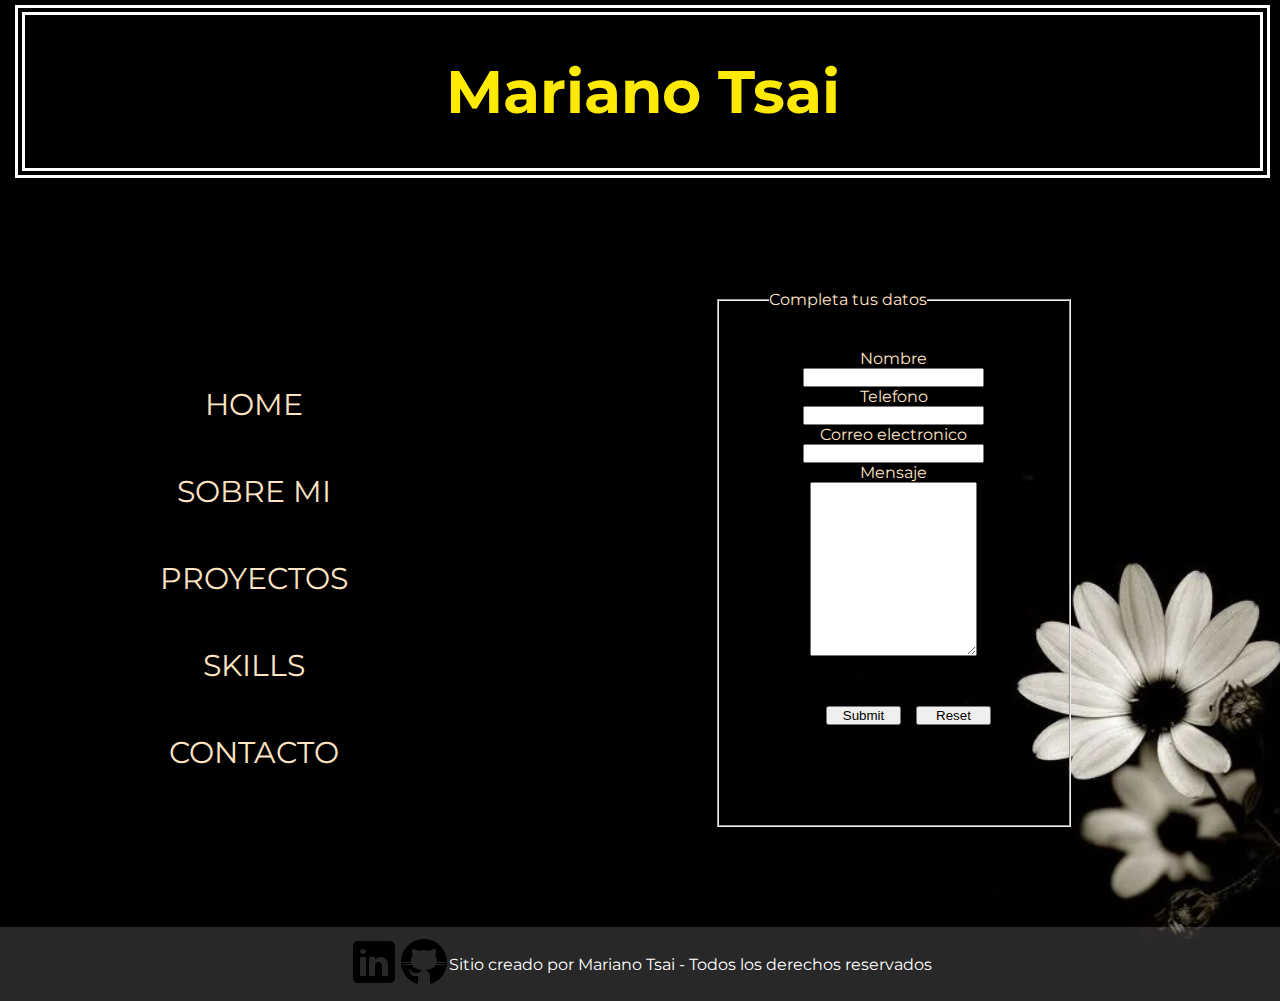
==== commit 5e4ed5c4: "agrego un background image en contacto" ====
--- a/section/contacto.html
+++ b/section/contacto.html
@@ -1,43 +1,46 @@
 <!DOCTYPE html>
 <html lang="es">
 <!-- agregar informacion para que baje el footer si o si una imagen con la ubicacion, -->
+
 <head>
     <meta charset="UTF-8" />
     <meta http-equiv="X-UA-Compatible" content="IE=edge" />
     <meta name="viewport" content="width=device-width, initial-scale=1.0" />
     <meta name="description" content="Enlace de contacto por si te gusta mi trabajo">
-    <title>Mariano Tsai - Contacto</title>    
+    <title>Mariano Tsai - Contacto</title>
     <link rel="icon" type="image/png" sizes="32x32" href="../img/favicon-32x32.png">
     <link rel="stylesheet" href="../estilos/style.css" />
 
 </head>
 
 <body class="bodyfondo">
-    <a href="../index.html"><h1>Mariano Tsai</h1></a>
-    <header>       
+    <a href="../index.html">
+        <h1>Mariano Tsai</h1>
+    </a>
+    <header>
         <form>
             <fieldset class="formulario">
                 <legend>Completa tus datos</legend>
-                <label for="nombre">Nombre </label> 
-                <input type="text" id="nombre"> 
+                <label for="nombre">Nombre </label>
+                <input type="text" id="nombre">
                 <label for="telefono">Telefono</label>
                 <input type="number" id="number">
                 <label for="">Correo electronico</label>
                 <input type="email" id="email">
                 <label for="Mensaje">Mensaje</label>
                 <textarea type="text" id="text"></textarea>
-                <div class ="formularioBttn">
+                <div class="formularioBttn">
                     <input type="submit" id="sub">
-                    <input type="reset" id="res">             
+                    <input type="reset" id="res">
             </fieldset>
         </form>
         <nav>
-            <ul class="list-unstyled" >
+            <ul class="list-unstyled">
                 <li class="nav1 home">
                     <a href="../index.html">HOME</a>
                 <li class="sobreMi">
                     <a href="./sobreMi.html">SOBRE MI</av>
-                <li  class= "proyectos">
+                <li class="proyectos">
                     <a href="./proyectos.html">PROYECTOS</a>
                 </li>
                 <li class="skills">
@@ -49,6 +52,8 @@
             </ul>
         </nav>
     </header>
+
+
     <footer>
         <div class="redes">
             <a href="https://www.linkedin.com/in/marianotsai/"><img src="../img/linkedin.svg" alt="linkedin" /></a>
--- a/estilos/style.css
+++ b/estilos/style.css
@@ -138,8 +138,8 @@
   }
   .bodyfondo {
     background-image: url("../img/background-contacto.jfif");
-    background-position: left;
-    background-size: 75%;
+    background-position: cover;
+    background-size: cover;
   }
   #sub {
     min-width: 50%;
@@ -149,6 +149,10 @@
   #res {
     min-width: 50%;
     margin-right: 10%;
+  }
+  .mapa {
+    border: solid black 1px;
+    margin-left: 100px;
   }
 }
 /* propiedades para la section de skills */
@@ -305,9 +309,8 @@
     list-style-type: none;
     margin: 50px;
   }
-  a {
+  li a {
     text-decoration: none;
-    color: rgb(255, 12, 12);
   }
   footer {
     color: rgb(222, 222, 120);
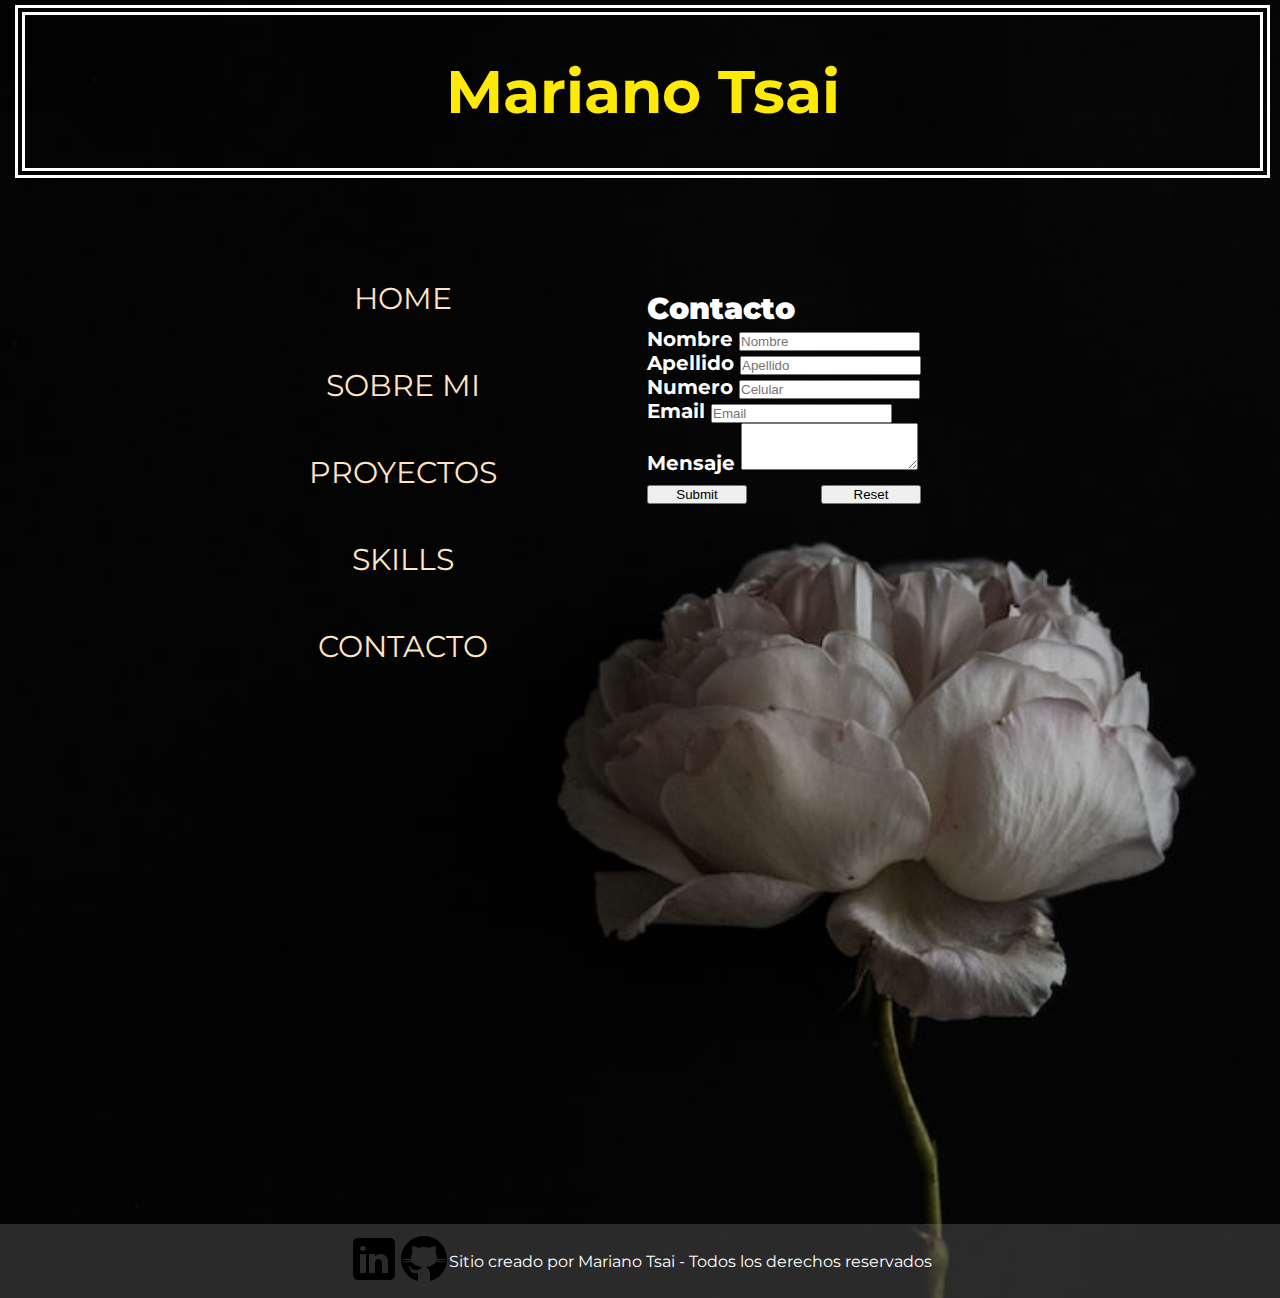
==== commit 28ec19fd: "arreglo el contacto y arreglo skills" ====
--- a/section/contacto.html
+++ b/section/contacto.html
@@ -9,6 +9,8 @@
     <meta name="description" content="Enlace de contacto por si te gusta mi trabajo">
     <title>Mariano Tsai - Contacto</title>
     <link rel="icon" type="image/png" sizes="32x32" href="../img/favicon-32x32.png">
+    <link href="https://cdn.jsdelivr.net/npm/bootstrap@5.0.2/dist/css/bootstrap.min.css" rel="stylesheet"
+        integrity="sha384-EVSTQN3/azprG1Anm3QDgpJLIm9Nao0Yz1ztcQTwFspd3yD65VohhpuuCOmLASjC" crossorigin="anonymous">
     <link rel="stylesheet" href="../estilos/style.css" />
 
 </head>
@@ -18,42 +20,64 @@
         <h1>Mariano Tsai</h1>
     </a>
     <header>
-        <form>
-            <fieldset class="formulario">
-                <legend>Completa tus datos</legend>
-                <label for="nombre">Nombre </label>
-                <input type="text" id="nombre">
-                <label for="telefono">Telefono</label>
-                <input type="number" id="number">
-                <label for="">Correo electronico</label>
-                <input type="email" id="email">
-                <label for="Mensaje">Mensaje</label>
-                <textarea type="text" id="text"></textarea>
-                <div class="formularioBttn">
-                    <input type="submit" id="sub">
-                    <input type="reset" id="res">
-            </fieldset>
-        </form>
-        <nav>
-            <ul class="list-unstyled">
-                <li class="nav1 home">
-                    <a href="../index.html">HOME</a>
-                <li class="sobreMi">
-                    <a href="./sobreMi.html">SOBRE MI</av>
-                <li class="proyectos">
-                    <a href="./proyectos.html">PROYECTOS</a>
-                </li>
-                <li class="skills">
-                    <a href="./skills.html">SKILLS</a>
-                </li>
-                <li class="contacto">
-                    <a href="./contacto.html">CONTACTO </a>
-                </li>
-            </ul>
-        </nav>
+        <div class="container container2">
+            <div class="col-lg-6  col-md-6  col-sm-12">
+                <nav class="navContacto">
+                    <ul class="list-unstyled">
+                        <li class="nav1 home">
+                            <a href="../index.html">HOME</a>
+                        <li class="sobreMi">
+                            <a href="./sobreMi.html">SOBRE MI</av>
+                        <li class="proyectos">
+                            <a href="./proyectos.html">PROYECTOS</a>
+                        </li>
+                        <li class="skills">
+                            <a href="./skills.html">SKILLS</a>
+                        </li>
+                        <li class="contacto">
+                            <a href="./contacto.html">CONTACTO </a>
+                        </li>
+                    </ul>
+
+                </nav>
+            </div>
+            <div class="col-lg-6 col-md-6 col-sm-12">
+                <form>
+                    <h2>Contacto</h2>
+                    <div class="form-group">
+                        <label for="formGroupExampleInput">Nombre</label>
+                        <input type="text" class="form-control" id="formGroupExampleInput" placeholder="Nombre">
+                    </div>
+                    <div class="form-group">
+                        <label for="formGroupExampleInput2">Apellido</label>
+                        <input type="text" class="form-control" id="formGroupExampleInput2" placeholder="Apellido">
+                    </div>
+                    <div class="form-group">
+                        <label for="formGroupExampleInput">Numero</label>
+                        <input type="text" class="form-control" id="formGroupExampleInput" placeholder="Celular">
+                    </div>
+                    <div class="form-group">
+                        <label for="formGroupExampleInput2">Email</label>
+                        <input type="email" class="form-control" id="formGroupExampleInput2" placeholder="Email">
+                    </div>
+                    <div class="form-group">
+                        <label for="exampleFormControlTextarea1">Mensaje</label>
+                        <textarea class="form-control" id="exampleFormControlTextarea1" rows="3"></textarea>
+                    </div>
+                    <div class="buttons">
+                        <button type="submit" class="btn btn-primary">Submit</button>
+                        <button type="reset" class="btn btn-secondary"> Reset</button>
+                    </div>
+                </form>
+                <div class="mapa">                                   
+                    <iframe
+                        src="https://www.google.com/maps/embed?pb=!1m18!1m12!1m3!1d3285.4151267663055!2d-58.527035884494424!3d-34.568361180468614!2m3!1f0!2f0!3f0!3m2!1i1024!2i768!4f13.1!3m3!1m2!1s0x95bcb711e409ca15%3A0x4891ea30e6c9ded5!2sC.%2051%202000-1902%2C%20Villa%20Maip%C3%BA%2C%20Provincia%20de%20Buenos%20Aires!5e0!3m2!1ses-419!2sar!4v1665714026815!5m2!1ses-419!2sar"
+                        height="100%" width="100%" style="border:0;" allowfullscreen="" loading="lazy"
+                        referrerpolicy="no-referrer-when-downgrade"></iframe>
+                </div>
+            </div>
+        </div>
     </header>
-
-
     <footer>
         <div class="redes">
             <a href="https://www.linkedin.com/in/marianotsai/"><img src="../img/linkedin.svg" alt="linkedin" /></a>
@@ -61,6 +85,9 @@
             <p>Sitio creado por Mariano Tsai - Todos los derechos reservados</p>
         </div>
     </footer>
+    <script src="https://cdn.jsdelivr.net/npm/bootstrap@5.0.2/dist/js/bootstrap.bundle.min.js"
+        integrity="sha384-MrcW6ZMFYlzcLA8Nl+NtUVF0sA7MsXsP1UyJoMp4YLEuNSfAP+JcXn/tWtIaxVXM"
+        crossorigin="anonymous"></script>
 </body>
 
 </html>--- a/estilos/style.css
+++ b/estilos/style.css
@@ -84,75 +84,60 @@
   }
 }
 /*propiedades para la section de contacto */
-form {
-  padding: 2%;
-}
-
-fieldset {
+.container2 {
+  color: rgb(255, 255, 255);
+  font-size: 20px;
+  font-weight: bolder;
+}
+
+.navContacto {
   color: white;
-  padding: 50px;
-}
-
-.formularioBttn {
-  width: 15em;
+  font-size: 30px;
+  font-weight: lighter;
+}
+
+h2 {
+  font-weight: bolder;
+  font-size: 30px;
+}
+
+.btn {
+  width: 100px;
+  margin-top: 10px;
+}
+
+.buttons {
   display: flex;
   flex-direction: row;
-  align-items: center;
-  justify-content: space-around;
-  padding: 5em;
-}
-
-#text {
-  min-width: 40%;
-  max-width: 40%;
-  min-height: 172px;
+  justify-content: space-between;
+}
+
+.mapa {
+  padding-bottom: 3em;
+  padding-top: 3em;
 }
 
 @media (min-width: 500px) {
-  #text {
-    min-width: 22%;
-    max-width: 22%;
-  }
-}
-@media (min-width: 900px) {
-  .formulario {
-    display: flex;
-    flex-direction: column;
-    align-items: stretch;
-  }
-  .formularioBttn {
-    width: 150px;
-    display: flex;
-    flex-direction: row;
-    align-items: center;
-    justify-content: space-around;
-    padding: 50px;
-  }
-  #text {
-    min-width: 66%;
-    max-width: 40%;
-    min-height: 172px;
+  .mapa {
+    height: 500px;
+    height: 500px;
+  }
+}
+@media (min-width: 900px) {
+  .container2 {
+    color: rgb(255, 255, 255);
+    font-size: 20px;
+    font-weight: bolder;
+    display: flex;
+    justify-content: center;
+  }
+  .bodyfondo {
+    background-image: url("../img/background-contacto.jfif");
+    background-size: cover;
+    background-repeat: no-repeat;
   }
   form {
     padding: 100px;
-  }
-  .bodyfondo {
-    background-image: url("../img/background-contacto.jfif");
-    background-position: cover;
-    background-size: cover;
-  }
-  #sub {
-    min-width: 50%;
-    margin-left: 5%;
-    margin-right: 10%;
-  }
-  #res {
-    min-width: 50%;
-    margin-right: 10%;
-  }
-  .mapa {
-    border: solid black 1px;
-    margin-left: 100px;
   }
 }
 /* propiedades para la section de skills */
@@ -167,176 +152,7 @@
   justify-content: center;
 }
 
-.formulario {
-  display: flex;
-  flex-direction: column;
-  align-items: center;
-  color: bisque;
-  padding-top: 40px;
-}
-
-@media (min-width: 900px) {
-  .logoHtml, .logoCss, .logoJava, .logoMysql {
-    width: 200px;
-    height: 200px;
-  }
-  .box:hover {
-    transform: scale(2);
-  }
-  .logoHtml,
-.logoCss,
-.logoJava,
-.logoMysql {
-    transition-property: all;
-    transition-duration: 3s;
-  }
-}
-/* propiedaes para la section de proyectos*/
-.foto1, .foto2, .foto3, .foto4, .foto5 {
-  height: 100%;
-  width: 100%;
-}
-
-.fotos {
-  display: grid;
-  justify-items: center;
-  align-items: center;
-  gap: 2em;
-  margin-top: 50px;
-}
-
-p {
-  color: beige;
-  gap: 2em;
-  text-align: center;
-}
-
-nav {
-  margin-top: 30px;
-  padding-top: 10px;
-}
-
-@media (min-width: 900px) {
-  .fotos {
-    display: flex;
-    flex-direction: row;
-    flex-wrap: wrap;
-    justify-content: space-around;
-  }
-  .titleProyectos {
-    font-size: 100px;
-  }
-  .proyectosnav {
-    font-size: 40px;
-  }
-}
-* {
-  margin: 0;
-  padding: 0;
-}
-
-body {
-  background-color: rgb(0, 0, 0);
-  font-family: "Montserrat", sans-serif;
-  display: flex;
-  flex-direction: column;
-  min-height: 100vh;
-}
-
-header {
-  display: flex;
-  flex-direction: column;
-  justify-content: center;
-}
-
-header {
-  grid-area: header;
-}
-
-nav {
-  grid-area: nav;
-}
-
-footer {
-  grid-area: footer;
-}
-
-.grids {
-  grid-template-areas: "header" "nav" "footer";
-}
-
-footer {
-  padding: 0%;
-  margin: 0%;
-  min-height: 0px;
-}
-
-.logos {
-  display: grid;
-  grid-template-columns: 1fr 1fr;
-  height: 500px;
-  width: 400px;
-  margin: 100px;
-  padding: 100px;
-  gap: 70px;
-}
-
-nav ul li a {
-  list-style-type: none;
-  color: bisque;
-  text-decoration: none;
-  display: flex;
-  justify-content: center;
-}
-
-@media (min-width: 900px) {
-  h1 {
-    color: rgb(255, 234, 5);
-    text-align: center;
-    padding: 40px;
-    margin: 5px 10px 12px 15px;
-    border: 10px double white;
-    font-size: 60px;
-  }
-  header {
-    color: goldenrod;
-    display: flex;
-    justify-content: space-around;
-    flex-direction: row-reverse;
-    align-items: center;
-  }
-  li {
-    list-style-type: none;
-    margin: 50px;
-  }
-  li a {
-    text-decoration: none;
-  }
-  footer {
-    color: rgb(222, 222, 120);
-    background-color: rgba(128, 128, 128, 0.313);
-    padding: 10px;
-    margin-bottom: 0;
-  }
-  p {
-    color: white;
-  }
-  .row {
-    display: flex;
-    flex-direction: row;
-    align-items: center;
-    justify-content: space-evenly;
-    padding: 60px;
-  }
-  .col {
-    padding: 10px;
-  }
-  .redes {
-    display: flex;
-    flex-direction: row;
-    justify-content: center;
-    align-items: center;
-  }
+@media (min-width: 900px) {
   .logos {
     display: grid;
     grid-template-columns: 1fr 1fr;
@@ -346,6 +162,157 @@
     padding: 100px;
     gap: 70px;
   }
+  .logoHtml, .logoCss, .logoJava, .logoMysql {
+    width: 200px;
+    height: 200px;
+  }
+  .box:hover {
+    transform: scale(2);
+  }
+  .logoHtml,
+.logoCss,
+.logoJava,
+.logoMysql {
+    transition-property: all;
+    transition-duration: 3s;
+  }
+}
+/* propiedaes para la section de proyectos*/
+.foto1, .foto2, .foto3, .foto4, .foto5 {
+  height: 100%;
+  width: 100%;
+}
+
+.fotos {
+  display: grid;
+  justify-items: center;
+  align-items: center;
+  gap: 2em;
+  margin-top: 50px;
+}
+
+p {
+  color: beige;
+  gap: 2em;
+  text-align: center;
+}
+
+nav {
+  margin-top: 30px;
+  padding-top: 10px;
+}
+
+@media (min-width: 900px) {
+  .fotos {
+    display: flex;
+    flex-direction: row;
+    flex-wrap: wrap;
+    justify-content: space-around;
+  }
+  .titleProyectos {
+    font-size: 100px;
+  }
+  .proyectosnav {
+    font-size: 40px;
+  }
+}
+* {
+  margin: 0;
+  padding: 0;
+}
+
+body {
+  background-color: rgb(0, 0, 0);
+  font-family: "Montserrat", sans-serif;
+  display: flex;
+  flex-direction: column;
+  min-height: 100vh;
+}
+
+header {
+  display: flex;
+  flex-direction: column;
+  justify-content: center;
+}
+
+header {
+  grid-area: header;
+}
+
+nav {
+  grid-area: nav;
+}
+
+footer {
+  grid-area: footer;
+}
+
+.grids {
+  grid-template-areas: "header" "nav" "footer";
+}
+
+footer {
+  padding: 0%;
+  margin: 0%;
+  min-height: 0px;
+}
+
+nav ul li a {
+  list-style-type: none;
+  color: bisque;
+  text-decoration: none;
+  display: flex;
+  justify-content: center;
+}
+
+@media (min-width: 900px) {
+  h1 {
+    color: rgb(255, 234, 5);
+    text-align: center;
+    padding: 40px;
+    margin: 5px 10px 12px 15px;
+    border: 10px double white;
+    font-size: 60px;
+  }
+  header {
+    color: goldenrod;
+    display: flex;
+    justify-content: space-around;
+    flex-direction: row-reverse;
+    align-items: center;
+  }
+  li {
+    list-style-type: none;
+    margin: 50px;
+  }
+  li a {
+    text-decoration: none;
+  }
+  footer {
+    color: rgb(222, 222, 120);
+    background-color: rgba(128, 128, 128, 0.313);
+    padding: 10px;
+    margin-bottom: 0;
+  }
+  p {
+    color: white;
+  }
+  .row {
+    display: flex;
+    flex-direction: row;
+    align-items: center;
+    justify-content: space-evenly;
+    padding: 60px;
+  }
+  .col {
+    padding: 10px;
+  }
+  .redes {
+    display: flex;
+    flex-direction: row;
+    justify-content: center;
+    align-items: center;
+  }
   nav {
     font-size: 30px;
   }
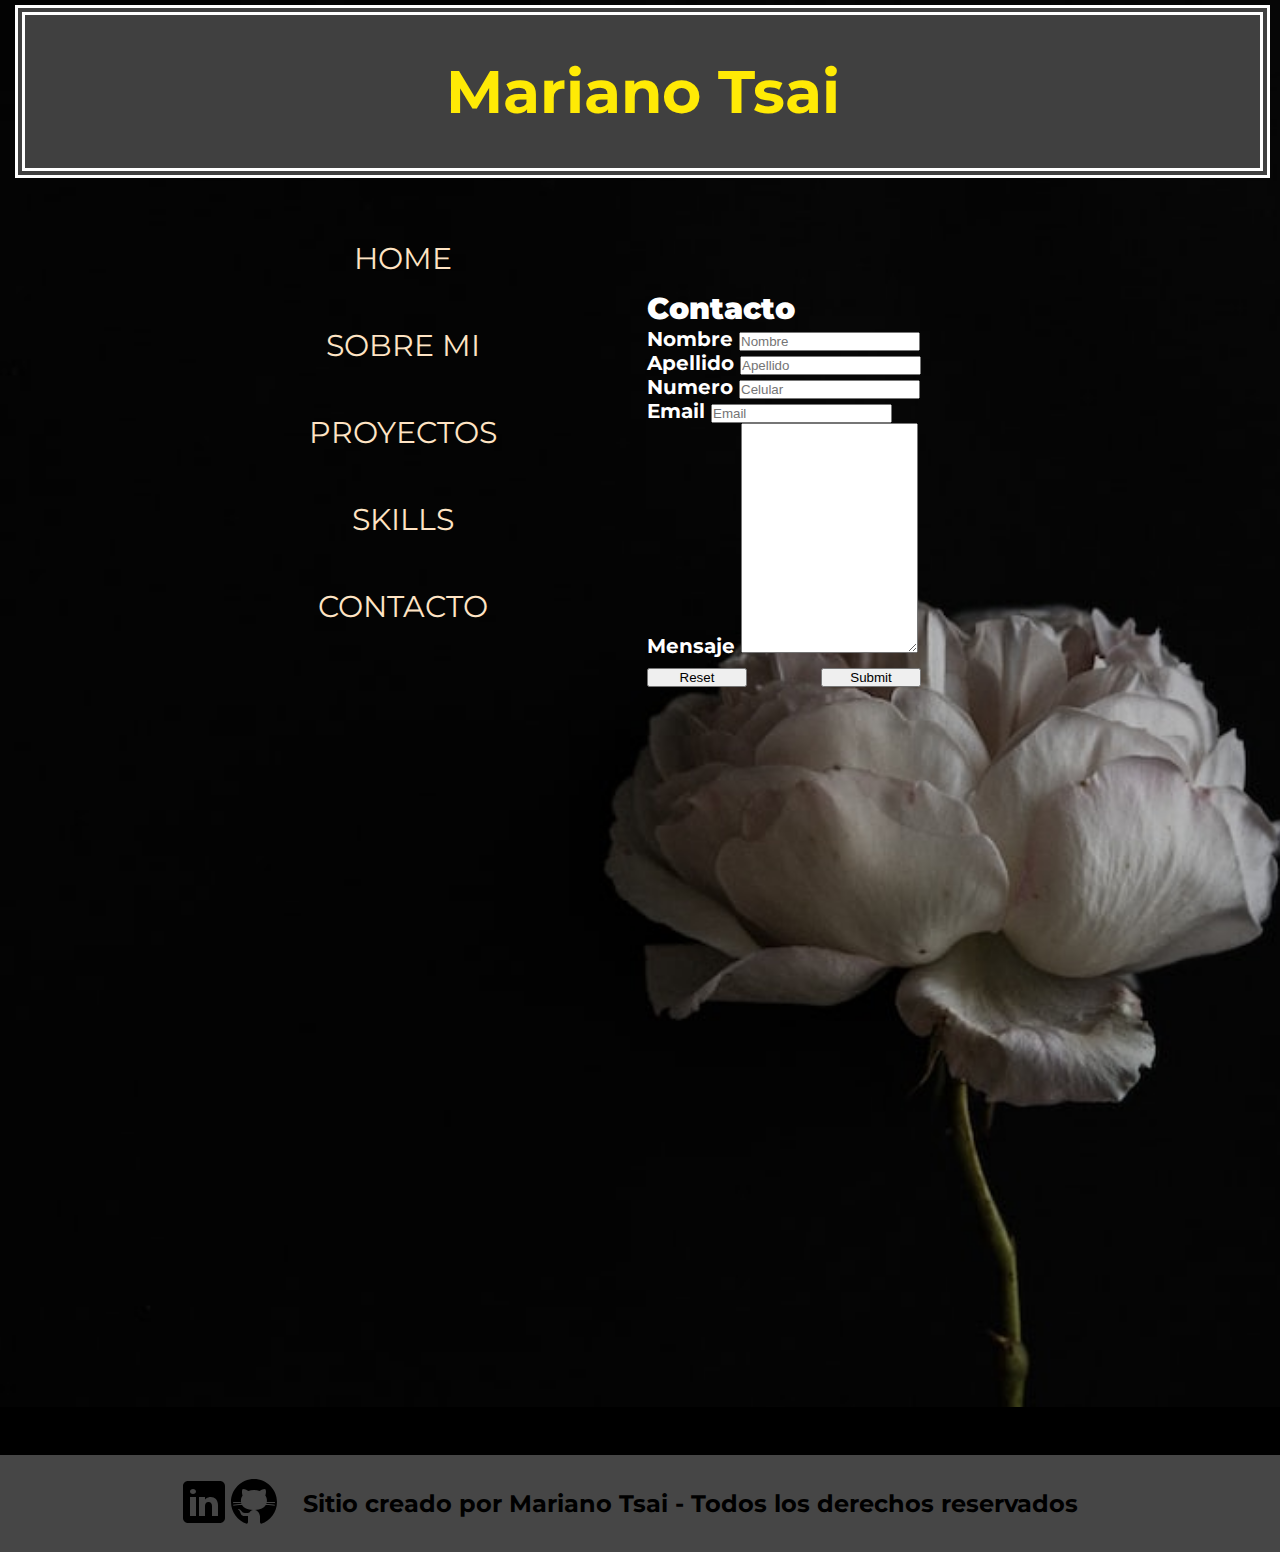
==== commit 9898c6ec: "Cambiamos varias cosas, en una de ellas la seccion de skills" ====
--- a/section/contacto.html
+++ b/section/contacto.html
@@ -7,21 +7,22 @@
     <meta http-equiv="X-UA-Compatible" content="IE=edge" />
     <meta name="viewport" content="width=device-width, initial-scale=1.0" />
     <meta name="description" content="Enlace de contacto por si te gusta mi trabajo">
-    <title>Mariano Tsai - Contacto</title>
     <link rel="icon" type="image/png" sizes="32x32" href="../img/favicon-32x32.png">
     <link href="https://cdn.jsdelivr.net/npm/bootstrap@5.0.2/dist/css/bootstrap.min.css" rel="stylesheet"
         integrity="sha384-EVSTQN3/azprG1Anm3QDgpJLIm9Nao0Yz1ztcQTwFspd3yD65VohhpuuCOmLASjC" crossorigin="anonymous">
     <link rel="stylesheet" href="../estilos/style.css" />
+    <title>Mariano Tsai - Contacto</title>
 
 </head>
 
-<body class="bodyfondo">
+<body>
+    <div  class="bodyfondo">
     <a href="../index.html">
-        <h1>Mariano Tsai</h1>
+        <h1 class="Titulo">Mariano Tsai</h1>
     </a>
     <header>
         <div class="container container2">
-            <div class="col-lg-6  col-md-6  col-sm-12">
+            <div class="col-lg-6  col-md-12  col-sm-12">
                 <nav class="navContacto">
                     <ul class="list-unstyled">
                         <li class="nav1 home">
@@ -41,7 +42,7 @@
 
                 </nav>
             </div>
-            <div class="col-lg-6 col-md-6 col-sm-12">
+            <div class="col-lg-6 col-md-12 col-sm-12">
                 <form>
                     <h2>Contacto</h2>
                     <div class="form-group">
@@ -65,8 +66,8 @@
                         <textarea class="form-control" id="exampleFormControlTextarea1" rows="3"></textarea>
                     </div>
                     <div class="buttons">
+                        <button type="reset" class="btn btn-secondary"> Reset</button>
                         <button type="submit" class="btn btn-primary">Submit</button>
-                        <button type="reset" class="btn btn-secondary"> Reset</button>
                     </div>
                 </form>
                 <div class="mapa">                                   
@@ -77,6 +78,7 @@
                 </div>
             </div>
         </div>
+    </div>
     </header>
     <footer>
         <div class="redes">
--- a/estilos/style.css
+++ b/estilos/style.css
@@ -9,7 +9,13 @@
   display: flex;
   justify-content: center;
   border: 1px double white;
-  color: rgb(82, 192, 255);
+  color: rgb(215, 255, 82);
+}
+
+.pIndex {
+  color: beige;
+  padding-top: 3em;
+  padding-bottom: 3em;
 }
 
 footer {
@@ -40,11 +46,8 @@
   }
 }
 @media (min-width: 768px) {
-  body {
-    background-color: black;
-    font-family: "Montserrat", sans-serif;
-    display: flex;
-    flex-direction: column;
+  h1 {
+    background-color: rgb(64, 64, 64);
   }
 }
 @media (min-width: 900px) {
@@ -77,6 +80,11 @@
     height: 70%;
   }
 }
+@media (min-width: 768px) {
+  h1 {
+    color: rgb(0, 255, 229);
+  }
+}
 @media (min-width: 900px) {
   .imagenSobreMi {
     width: 40%;
@@ -84,6 +92,10 @@
   }
 }
 /*propiedades para la section de contacto */
+.h1 {
+  font-weight: bolder;
+}
+
 .container2 {
   color: rgb(255, 255, 255);
   font-size: 20px;
@@ -117,6 +129,11 @@
   padding-top: 3em;
 }
 
+#exampleFormControlTextarea1 {
+  min-height: 228px;
+  max-height: 228px;
+}
+
 @media (min-width: 500px) {
   .mapa {
     height: 500px;
@@ -124,6 +141,10 @@
   }
 }
 @media (min-width: 900px) {
+  .nav-contacto {
+    padding-top: 30px;
+    margin-top: 30px;
+  }
   .container2 {
     color: rgb(255, 255, 255);
     font-size: 20px;
@@ -141,84 +162,68 @@
   }
 }
 /* propiedades para la section de skills */
-.logoHtml, .logoCss, .logoJava, .logoMysql {
-  width: 75%;
-  height: 75%;
-}
-
 .logos {
-  display: grid;
-  flex-direction: column;
-  justify-content: center;
-}
-
-@media (min-width: 900px) {
+  display: flex;
+  flex-direction: row;
+  flex-wrap: wrap;
+  justify-content: space-evenly;
+  align-items: center;
+}
+
+.container {
+  font-weight: bolder;
+}
+
+.bar {
+  margin-bottom: 3em;
+  padding: 3em;
+}
+
+.progress {
+  margin-bottom: 3em;
+}
+
+.container3 {
+  justify-content: center;
+}
+
+@media (min-width: 500px) {
   .logos {
     display: grid;
     grid-template-columns: 1fr 1fr;
-    height: 500px;
-    width: 400px;
-    margin: 100px;
-    padding: 100px;
-    gap: 70px;
-  }
-  .logoHtml, .logoCss, .logoJava, .logoMysql {
-    width: 200px;
-    height: 200px;
+    justify-items: center;
+    gap: 3em;
+  }
+}
+@media (min-width: 768px) {
+  .logos {
+    display: grid;
+    grid-template-columns: 1fr 1fr 1fr 1fr;
+    justify-items: center;
+    gap: 3em;
+  }
+}
+@media (min-width: 900px) {
+  .logos {
+    display: flex;
+    flex-direction: row;
+    justify-content: space-between;
+    padding-bottom: 3em;
+  }
+  .box {
+    transition: all 1s;
   }
   .box:hover {
-    transform: scale(2);
-  }
-  .logoHtml,
-.logoCss,
-.logoJava,
-.logoMysql {
-    transition-property: all;
-    transition-duration: 3s;
-  }
-}
-/* propiedaes para la section de proyectos*/
-.foto1, .foto2, .foto3, .foto4, .foto5 {
-  height: 100%;
-  width: 100%;
-}
-
-.fotos {
-  display: grid;
-  justify-items: center;
-  align-items: center;
-  gap: 2em;
-  margin-top: 50px;
-}
-
-p {
-  color: beige;
-  gap: 2em;
-  text-align: center;
-}
-
-nav {
-  margin-top: 30px;
-  padding-top: 10px;
-}
-
-@media (min-width: 900px) {
-  .fotos {
-    display: flex;
-    flex-direction: row;
-    flex-wrap: wrap;
-    justify-content: space-around;
-  }
-  .titleProyectos {
-    font-size: 100px;
-  }
-  .proyectosnav {
-    font-size: 40px;
+    transform: rotate(360deg) scale(2);
   }
 }
 * {
   margin: 0;
   padding: 0;
+}
+
+h1 {
+  text-decoration: none;
 }
 
 body {
@@ -255,6 +260,8 @@
   padding: 0%;
   margin: 0%;
   min-height: 0px;
+  background-color: rgb(39, 39, 39);
+  margin-top: 3em;
 }
 
 nav ul li a {
@@ -263,6 +270,13 @@
   text-decoration: none;
   display: flex;
   justify-content: center;
+}
+
+.redes {
+  display: flex;
+  flex-direction: row;
+  justify-content: center;
+  align-items: center;
 }
 
 @media (min-width: 900px) {
@@ -289,8 +303,8 @@
     text-decoration: none;
   }
   footer {
-    color: rgb(222, 222, 120);
-    background-color: rgba(128, 128, 128, 0.313);
+    color: rgb(0, 0, 0);
+    background-color: rgba(76, 76, 76, 0.924);
     padding: 10px;
     margin-bottom: 0;
   }
@@ -320,4 +334,120 @@
     border: 1px solid white;
     background-color: rgba(128, 128, 128, 0.4);
   }
+}
+.headerProyectos {
+  display: flex;
+  justify-content: space-around;
+  flex-direction: column;
+  align-items: center;
+}
+
+.cuadro {
+  background-color: rgba(128, 128, 128, 0.457);
+  border: 2px solid white;
+  margin-bottom: 2em;
+  padding-right: 0em;
+}
+
+.cards {
+  display: flex;
+  flex-direction: column;
+  align-items: center;
+}
+
+p {
+  color: black;
+  font-size: 1.5em;
+  font-weight: bolder;
+  text-align: center;
+  padding: 1em;
+  text-align: center;
+}
+p img {
+  border: 2px double black;
+  width: 30em;
+}
+
+.cuadro2 {
+  background-color: rgba(128, 128, 128, 0.457);
+  border: 2px solid white;
+  margin-bottom: 2em;
+  padding-right: 0em;
+}
+
+.cards2 {
+  display: flex;
+  flex-direction: column;
+  align-items: center;
+}
+
+p {
+  color: black;
+  font-size: 1.5em;
+  font-weight: bolder;
+  text-align: center;
+  padding: 1em;
+  text-align: center;
+}
+p img {
+  border: 2px double black;
+  width: 30em;
+}
+
+@media (min-width: 500px) {
+  .img1 {
+    image-resolution: 300px;
+  }
+}
+@media (min-width: 900px) {
+  .headerProyectos {
+    display: flex;
+    justify-content: space-around;
+    flex-direction: row;
+    align-items: center;
+  }
+  .img4 {
+    height: 324px;
+  }
+  .cuadro {
+    background-color: rgba(128, 128, 128, 0.457);
+    border: 2px solid white;
+    margin-bottom: 2em;
+  }
+  .cuadro .cards {
+    display: flex;
+    flex-direction: row;
+    align-items: center;
+    max-width: 670px;
+    max-height: 335px;
+  }
+  .cuadro img {
+    border: 2px double black;
+    width: 30em;
+  }
+  .cuadro2 {
+    background-color: rgba(128, 128, 128, 0.457);
+    border: 2px solid white;
+    margin-bottom: 2em;
+    padding-right: 0em;
+  }
+  .cuadro2 .cards2 {
+    display: flex;
+    flex-direction: row-reverse;
+    align-items: center;
+    max-width: 670px;
+    max-height: 335px;
+  }
+  .cuadro2 .cards2 p {
+    color: black;
+    font-size: 1.5em;
+    font-weight: bolder;
+    text-align: center;
+    padding: 1em;
+    text-align: center;
+  }
+  .cuadro2 img {
+    border: 2px double black;
+    width: 30em;
+  }
 }/*# sourceMappingURL=style.css.map */